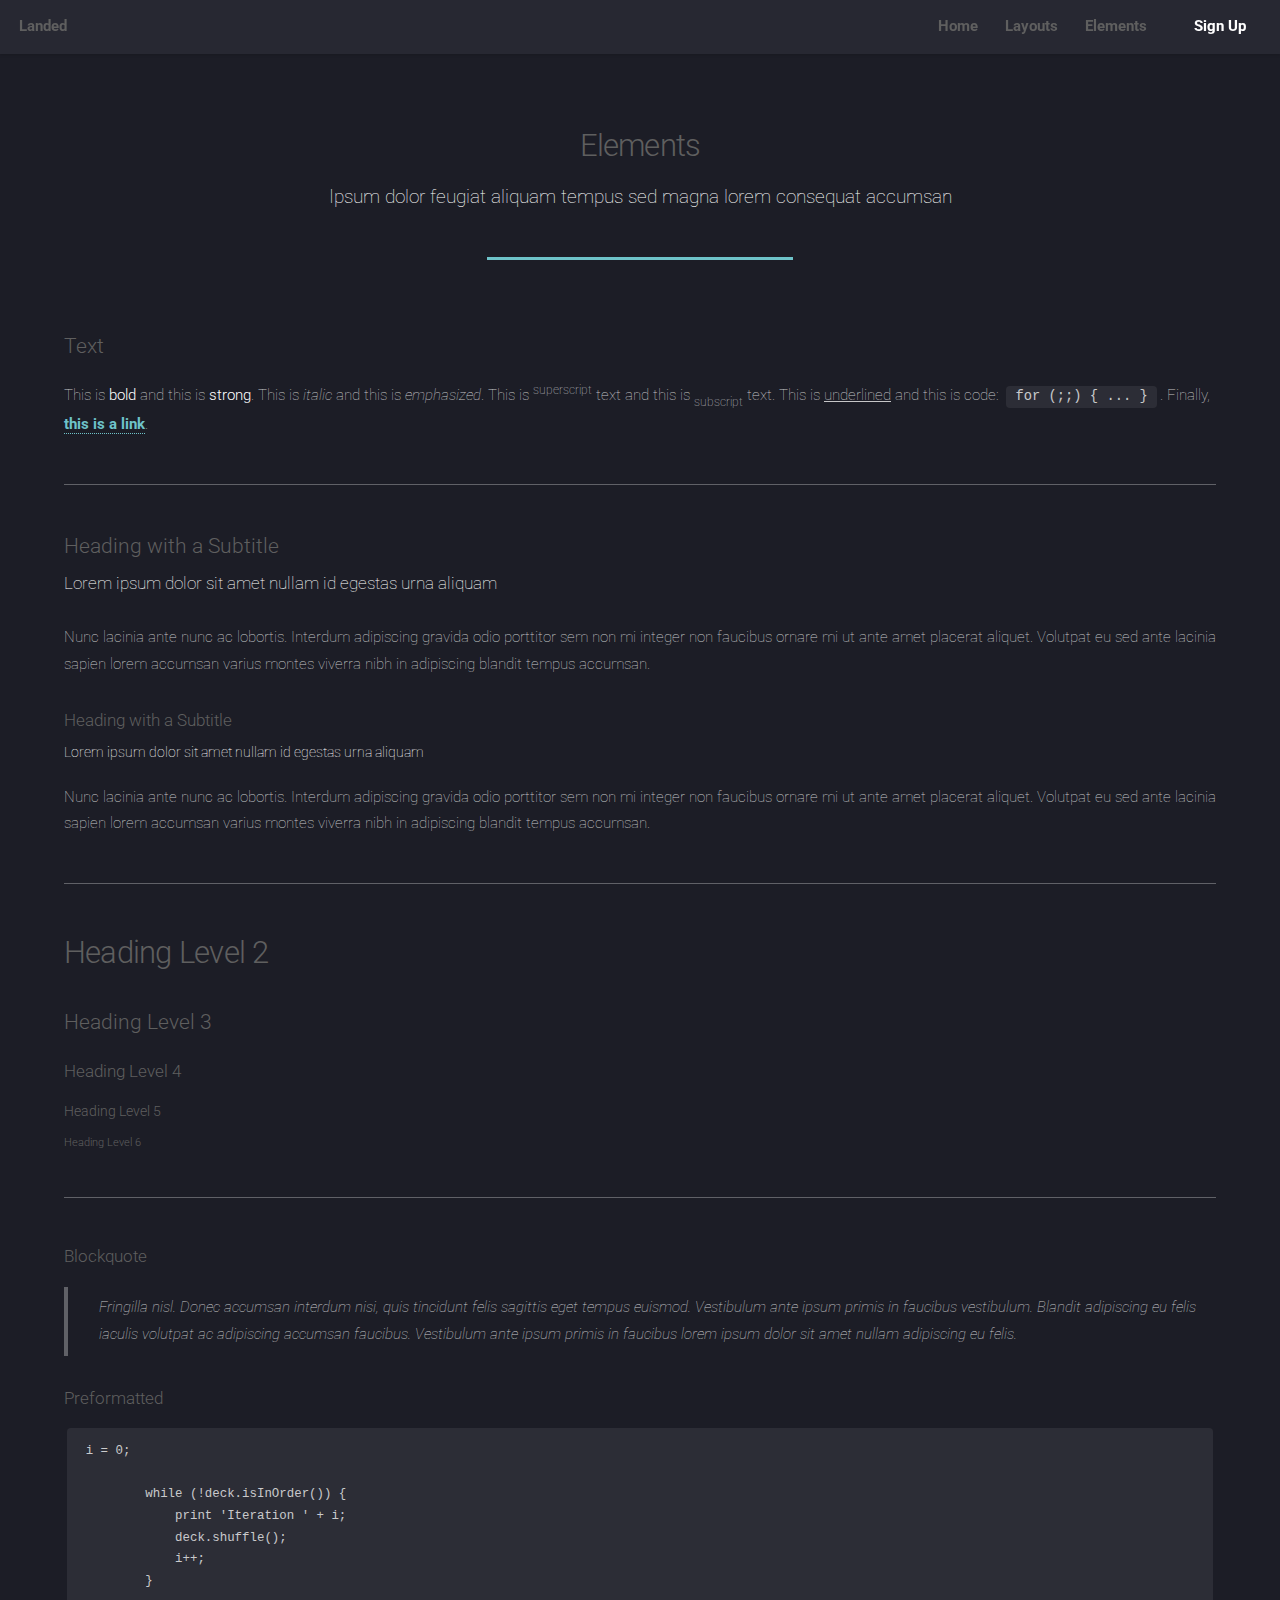
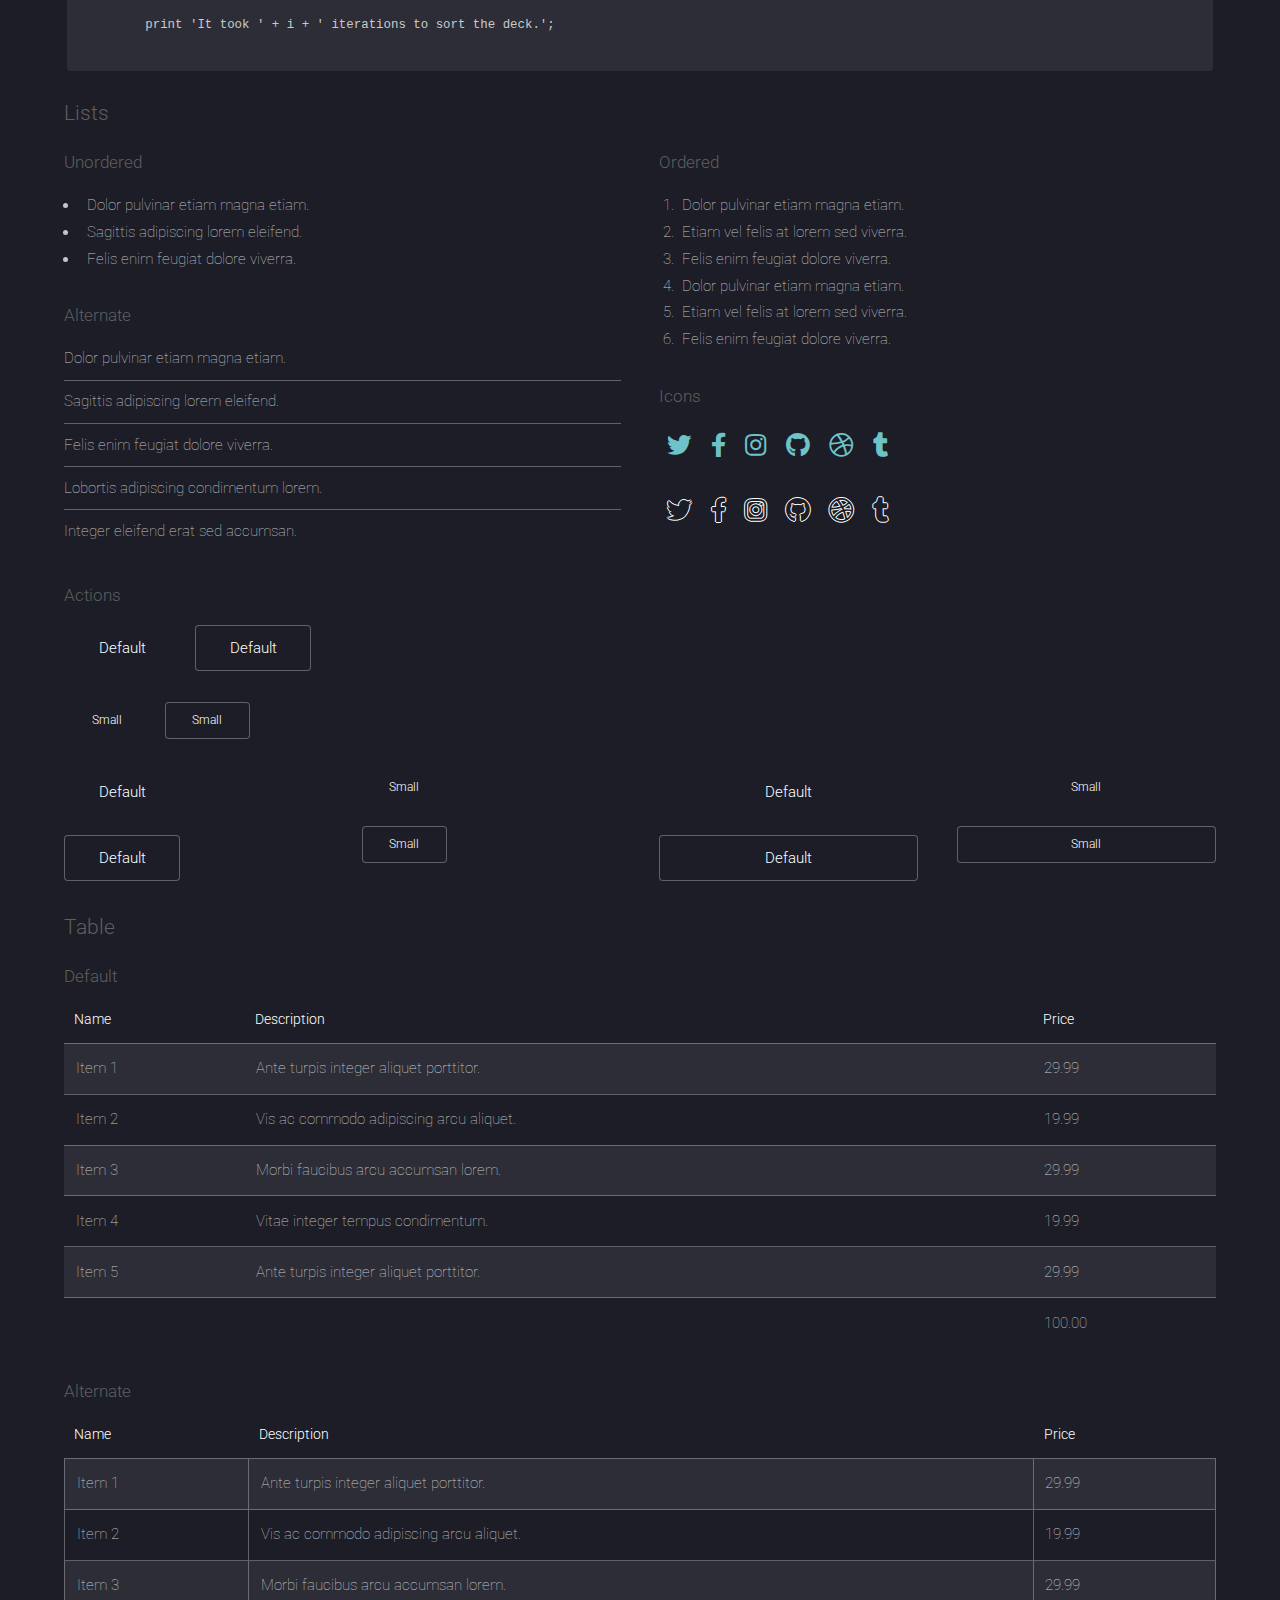
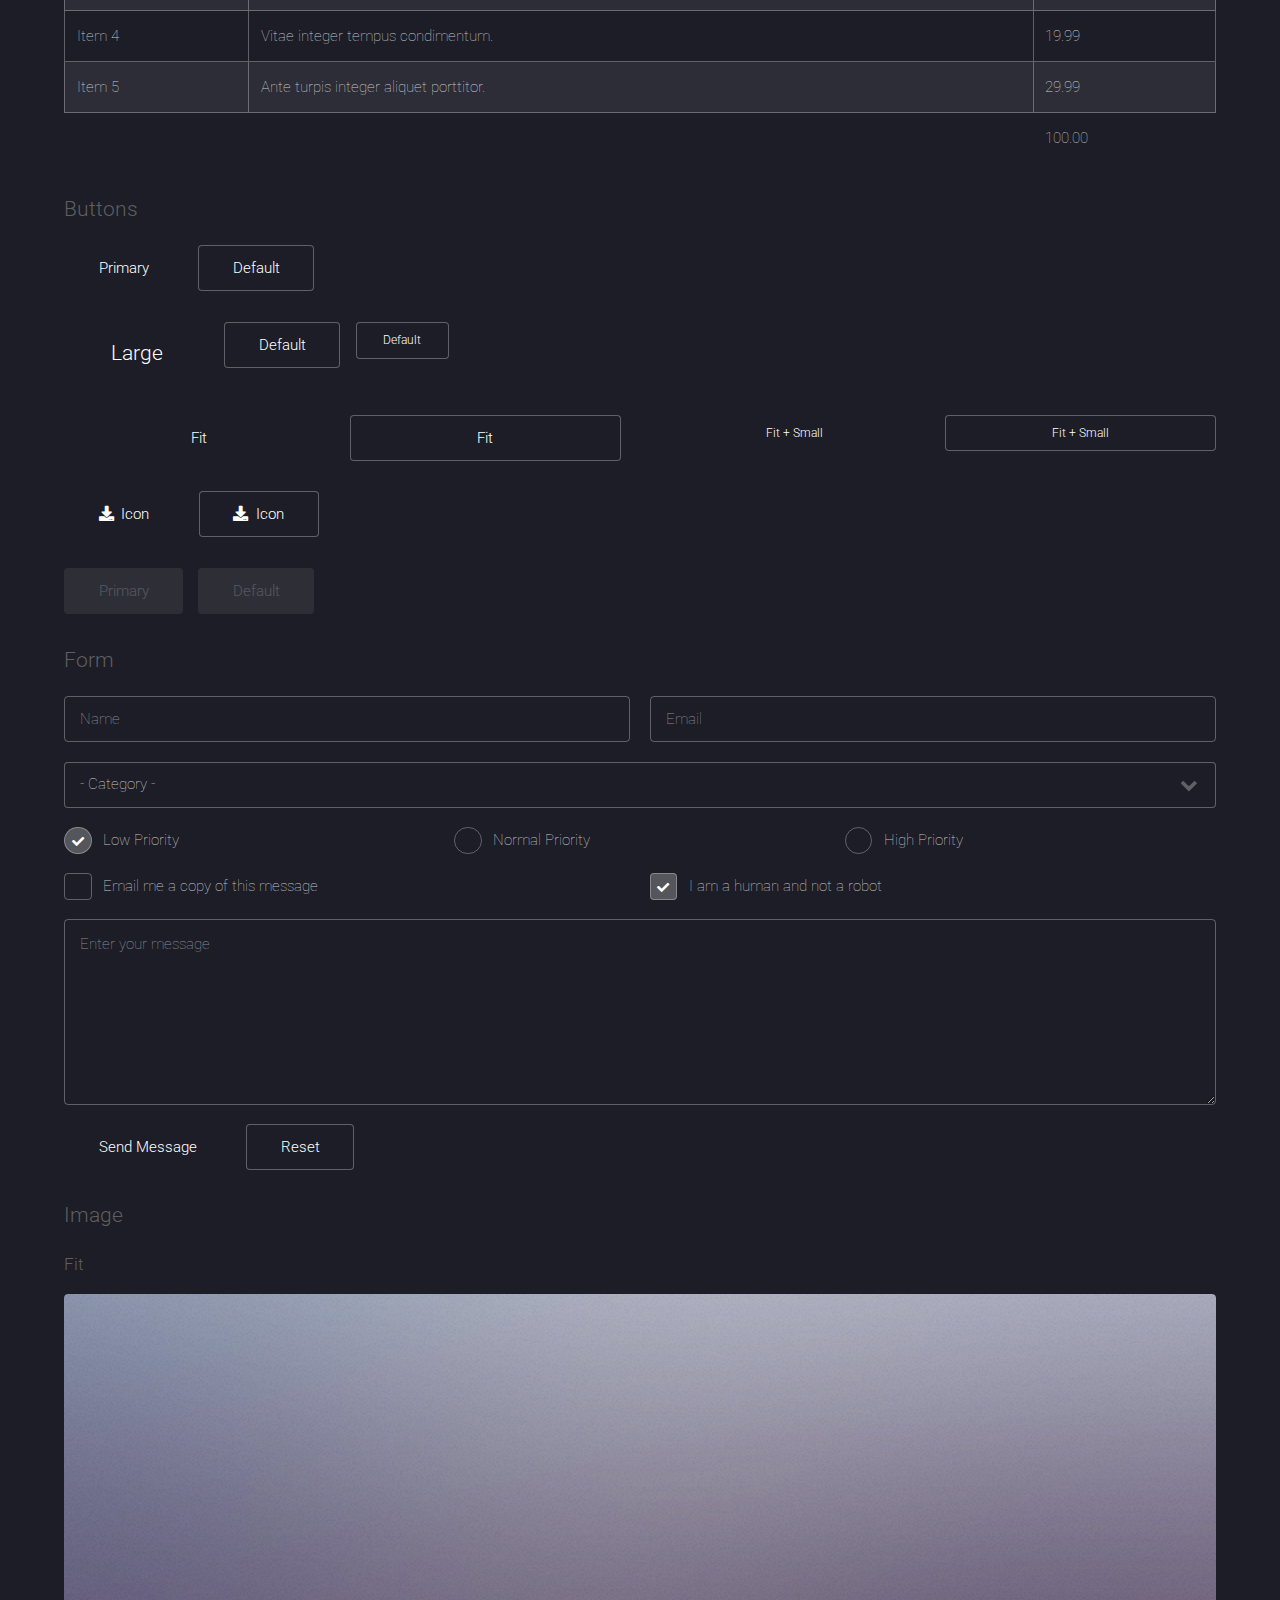
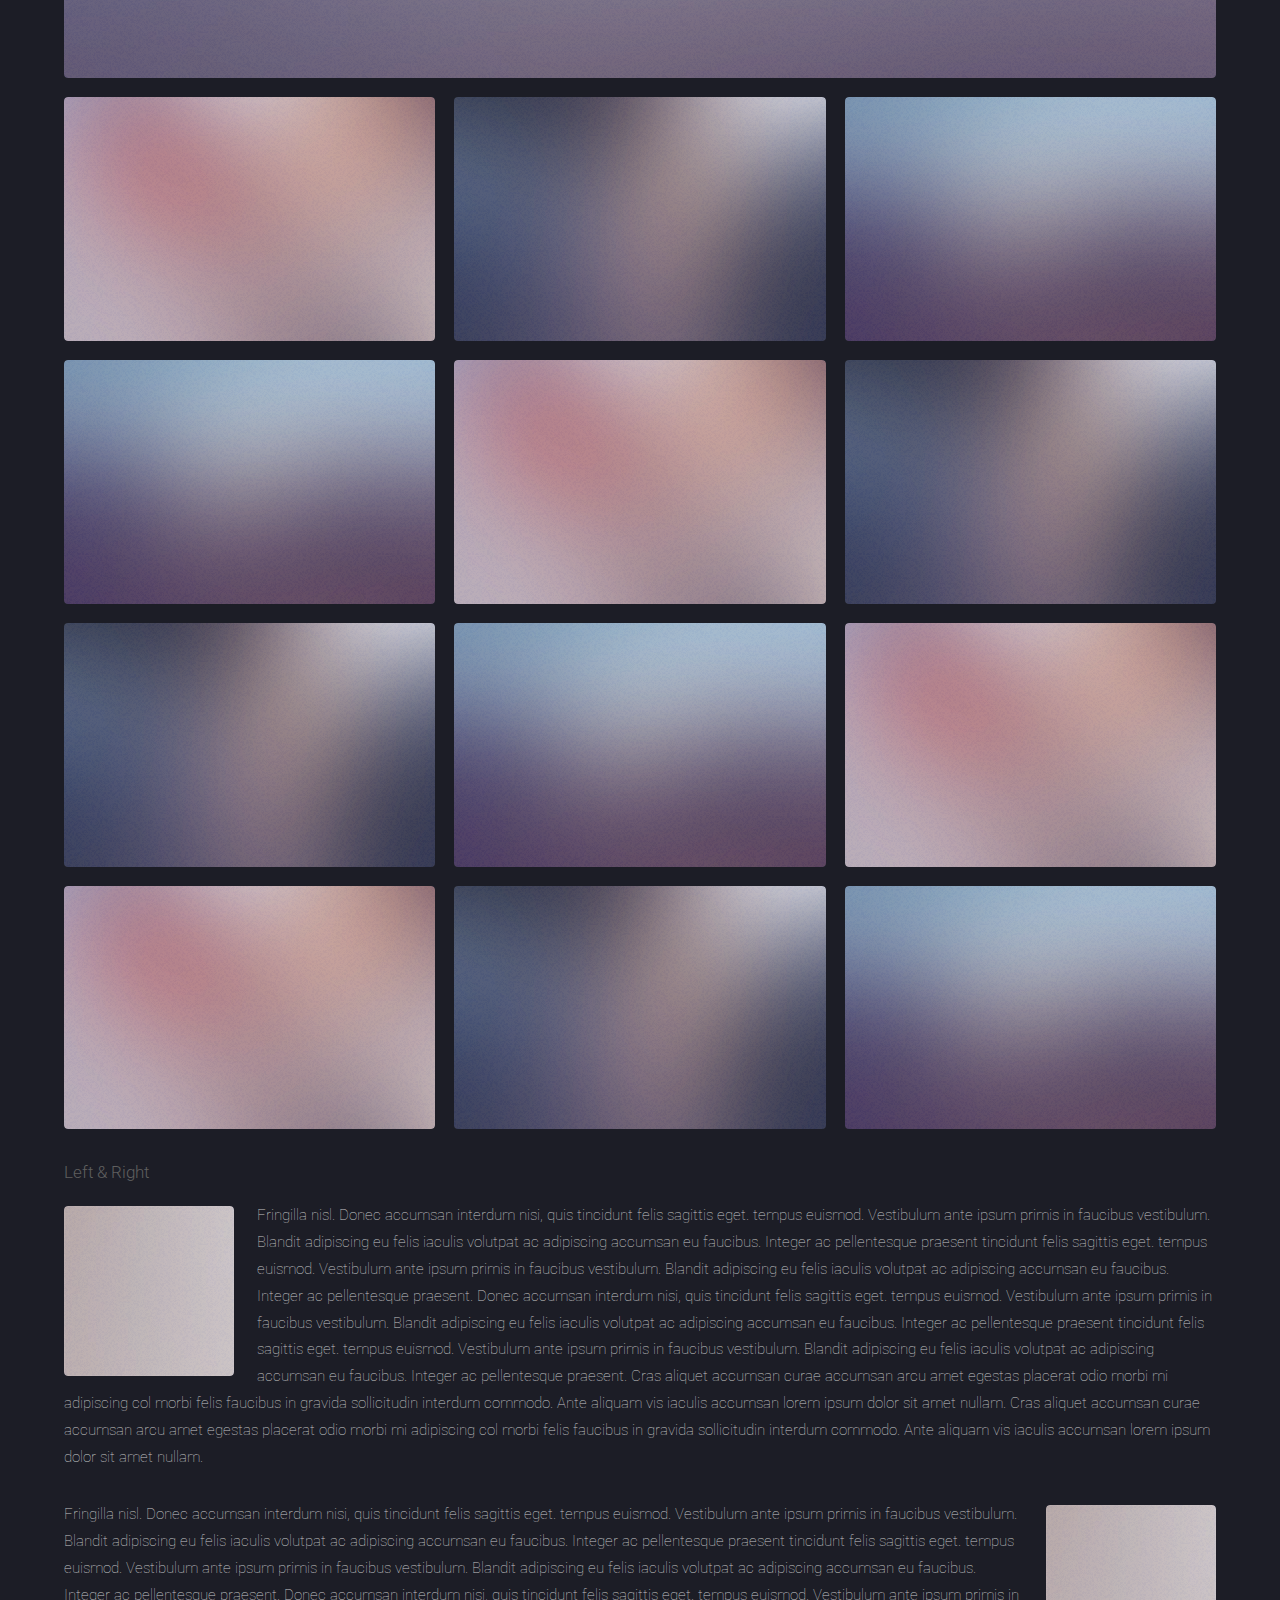
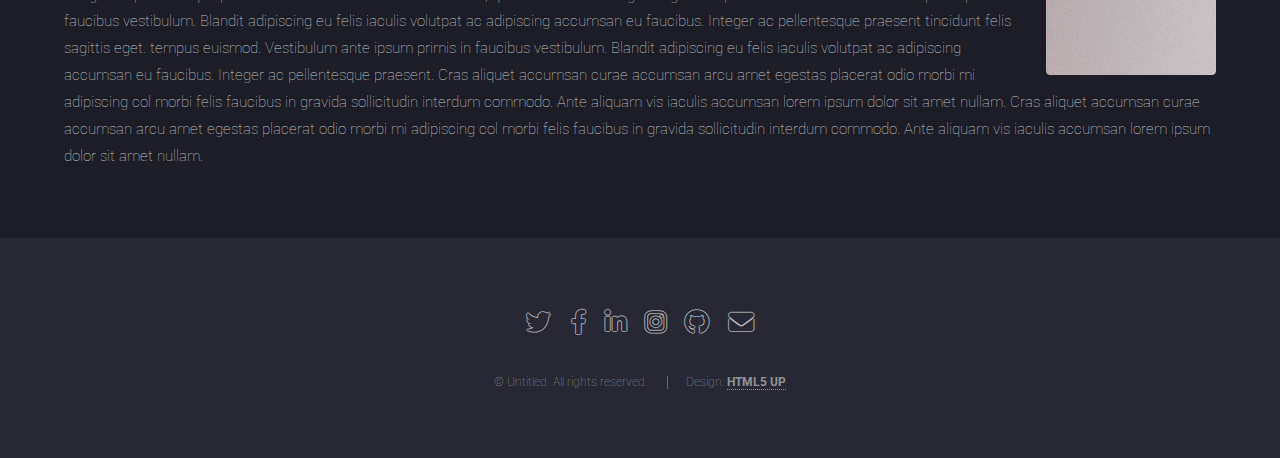
==== elements.html @ 22c64b88 "建立專案" ====
<!DOCTYPE HTML>
<!--
	Landed by HTML5 UP
	html5up.net | @ajlkn
	Free for personal and commercial use under the CCA 3.0 license (html5up.net/license)
-->
<html>
	<head>
		<title>Elements - Landed by HTML5 UP</title>
		<meta charset="utf-8" />
		<meta name="viewport" content="width=device-width, initial-scale=1, user-scalable=no" />
		<link rel="stylesheet" href="assets/css/main.css" />
		<noscript><link rel="stylesheet" href="assets/css/noscript.css" /></noscript>
	</head>
	<body class="is-preload">
		<div id="page-wrapper">

			<!-- Header -->
				<header id="header">
					<h1 id="logo"><a href="index.html">Landed</a></h1>
					<nav id="nav">
						<ul>
							<li><a href="index.html">Home</a></li>
							<li>
								<a href="#">Layouts</a>
								<ul>
									<li><a href="left-sidebar.html">Left Sidebar</a></li>
									<li><a href="right-sidebar.html">Right Sidebar</a></li>
									<li><a href="no-sidebar.html">No Sidebar</a></li>
									<li>
										<a href="#">Submenu</a>
										<ul>
											<li><a href="#">Option 1</a></li>
											<li><a href="#">Option 2</a></li>
											<li><a href="#">Option 3</a></li>
											<li><a href="#">Option 4</a></li>
										</ul>
									</li>
								</ul>
							</li>
							<li><a href="elements.html">Elements</a></li>
							<li><a href="#" class="button primary">Sign Up</a></li>
						</ul>
					</nav>
				</header>

			<!-- Main -->
				<div id="main" class="wrapper style1">
					<div class="container">
						<header class="major">
							<h2>Elements</h2>
							<p>Ipsum dolor feugiat aliquam tempus sed magna lorem consequat accumsan</p>
						</header>

						<!-- Text -->
							<section>
								<h3>Text</h3>
								<p>This is <b>bold</b> and this is <strong>strong</strong>. This is <i>italic</i> and this is <em>emphasized</em>.
								This is <sup>superscript</sup> text and this is <sub>subscript</sub> text.
								This is <u>underlined</u> and this is code: <code>for (;;) { ... }</code>. Finally, <a href="#">this is a link</a>.</p>

								<hr />

								<header>
									<h3>Heading with a Subtitle</h3>
									<p>Lorem ipsum dolor sit amet nullam id egestas urna aliquam</p>
								</header>
								<p>Nunc lacinia ante nunc ac lobortis. Interdum adipiscing gravida odio porttitor sem non mi integer non faucibus ornare mi ut ante amet placerat aliquet. Volutpat eu sed ante lacinia sapien lorem accumsan varius montes viverra nibh in adipiscing blandit tempus accumsan.</p>
								<header>
									<h4>Heading with a Subtitle</h4>
									<p>Lorem ipsum dolor sit amet nullam id egestas urna aliquam</p>
								</header>
								<p>Nunc lacinia ante nunc ac lobortis. Interdum adipiscing gravida odio porttitor sem non mi integer non faucibus ornare mi ut ante amet placerat aliquet. Volutpat eu sed ante lacinia sapien lorem accumsan varius montes viverra nibh in adipiscing blandit tempus accumsan.</p>

								<hr />

								<h2>Heading Level 2</h2>
								<h3>Heading Level 3</h3>
								<h4>Heading Level 4</h4>
								<h5>Heading Level 5</h5>
								<h6>Heading Level 6</h6>

								<hr />

								<h4>Blockquote</h4>
								<blockquote>Fringilla nisl. Donec accumsan interdum nisi, quis tincidunt felis sagittis eget tempus euismod. Vestibulum ante ipsum primis in faucibus vestibulum. Blandit adipiscing eu felis iaculis volutpat ac adipiscing accumsan faucibus. Vestibulum ante ipsum primis in faucibus lorem ipsum dolor sit amet nullam adipiscing eu felis.</blockquote>

								<h4>Preformatted</h4>
								<pre><code>i = 0;

	while (!deck.isInOrder()) {
	    print 'Iteration ' + i;
	    deck.shuffle();
	    i++;
	}

	print 'It took ' + i + ' iterations to sort the deck.';
	</code></pre>
							</section>

						<!-- Lists -->
							<section>
								<h3>Lists</h3>
								<div class="row">
									<div class="col-6 col-12-xsmall">

										<h4>Unordered</h4>
										<ul>
											<li>Dolor pulvinar etiam magna etiam.</li>
											<li>Sagittis adipiscing lorem eleifend.</li>
											<li>Felis enim feugiat dolore viverra.</li>
										</ul>

										<h4>Alternate</h4>
										<ul class="alt">
											<li>Dolor pulvinar etiam magna etiam.</li>
											<li>Sagittis adipiscing lorem eleifend.</li>
											<li>Felis enim feugiat dolore viverra.</li>
											<li>Lobortis adipiscing condimentum lorem.</li>
											<li>Integer eleifend erat sed accumsan.</li>
										</ul>

									</div>
									<div class="col-6 col-12-xsmall">

										<h4>Ordered</h4>
										<ol>
											<li>Dolor pulvinar etiam magna etiam.</li>
											<li>Etiam vel felis at lorem sed viverra.</li>
											<li>Felis enim feugiat dolore viverra.</li>
											<li>Dolor pulvinar etiam magna etiam.</li>
											<li>Etiam vel felis at lorem sed viverra.</li>
											<li>Felis enim feugiat dolore viverra.</li>
										</ol>

										<h4>Icons</h4>
										<ul class="icons">
											<li><a href="#" class="icon brands fa-twitter"><span class="label">Twitter</span></a></li>
											<li><a href="#" class="icon brands fa-facebook-f"><span class="label">Facebook</span></a></li>
											<li><a href="#" class="icon brands fa-instagram"><span class="label">Instagram</span></a></li>
											<li><a href="#" class="icon brands fa-github"><span class="label">Github</span></a></li>
											<li><a href="#" class="icon brands fa-dribbble"><span class="label">Dribbble</span></a></li>
											<li><a href="#" class="icon brands fa-tumblr"><span class="label">Tumblr</span></a></li>
										</ul>
										<ul class="icons">
											<li><a href="#" class="icon brands alt fa-twitter"><span class="label">Twitter</span></a></li>
											<li><a href="#" class="icon brands alt fa-facebook-f"><span class="label">Facebook</span></a></li>
											<li><a href="#" class="icon brands alt fa-instagram"><span class="label">Instagram</span></a></li>
											<li><a href="#" class="icon brands alt fa-github"><span class="label">Github</span></a></li>
											<li><a href="#" class="icon brands alt fa-dribbble"><span class="label">Dribbble</span></a></li>
											<li><a href="#" class="icon brands alt fa-tumblr"><span class="label">Tumblr</span></a></li>
										</ul>

									</div>
								</div>

								<h4>Actions</h4>
								<ul class="actions">
									<li><a href="#" class="button primary">Default</a></li>
									<li><a href="#" class="button">Default</a></li>
								</ul>
								<ul class="actions small">
									<li><a href="#" class="button primary small">Small</a></li>
									<li><a href="#" class="button small">Small</a></li>
								</ul>
								<div class="row">
									<div class="col-3 col-6-medium col-12-xsmall">
										<ul class="actions stacked">
											<li><a href="#" class="button primary">Default</a></li>
											<li><a href="#" class="button">Default</a></li>
										</ul>
									</div>
									<div class="col-3 col-6-medium col-12-xsmall">
										<ul class="actions stacked">
											<li><a href="#" class="button primary small">Small</a></li>
											<li><a href="#" class="button small">Small</a></li>
										</ul>
									</div>
									<div class="col-3 col-6-medium col-12-xsmall">
										<ul class="actions stacked">
											<li><a href="#" class="button primary fit">Default</a></li>
											<li><a href="#" class="button fit">Default</a></li>
										</ul>
									</div>
									<div class="col-3 col-6-medium col-12-xsmall">
										<ul class="actions stacked">
											<li><a href="#" class="button primary small fit">Small</a></li>
											<li><a href="#" class="button small fit">Small</a></li>
										</ul>
									</div>
								</div>
							</section>

						<!-- Table -->
							<section>
								<h3>Table</h3>
								<h4>Default</h4>
								<div class="table-wrapper">
									<table>
										<thead>
											<tr>
												<th>Name</th>
												<th>Description</th>
												<th>Price</th>
											</tr>
										</thead>
										<tbody>
											<tr>
												<td>Item 1</td>
												<td>Ante turpis integer aliquet porttitor.</td>
												<td>29.99</td>
											</tr>
											<tr>
												<td>Item 2</td>
												<td>Vis ac commodo adipiscing arcu aliquet.</td>
												<td>19.99</td>
											</tr>
											<tr>
												<td>Item 3</td>
												<td> Morbi faucibus arcu accumsan lorem.</td>
												<td>29.99</td>
											</tr>
											<tr>
												<td>Item 4</td>
												<td>Vitae integer tempus condimentum.</td>
												<td>19.99</td>
											</tr>
											<tr>
												<td>Item 5</td>
												<td>Ante turpis integer aliquet porttitor.</td>
												<td>29.99</td>
											</tr>
										</tbody>
										<tfoot>
											<tr>
												<td colspan="2"></td>
												<td>100.00</td>
											</tr>
										</tfoot>
									</table>
								</div>
								<h4>Alternate</h4>
								<div class="table-wrapper">
									<table class="alt">
										<thead>
											<tr>
												<th>Name</th>
												<th>Description</th>
												<th>Price</th>
											</tr>
										</thead>
										<tbody>
											<tr>
												<td>Item 1</td>
												<td>Ante turpis integer aliquet porttitor.</td>
												<td>29.99</td>
											</tr>
											<tr>
												<td>Item 2</td>
												<td>Vis ac commodo adipiscing arcu aliquet.</td>
												<td>19.99</td>
											</tr>
											<tr>
												<td>Item 3</td>
												<td> Morbi faucibus arcu accumsan lorem.</td>
												<td>29.99</td>
											</tr>
											<tr>
												<td>Item 4</td>
												<td>Vitae integer tempus condimentum.</td>
												<td>19.99</td>
											</tr>
											<tr>
												<td>Item 5</td>
												<td>Ante turpis integer aliquet porttitor.</td>
												<td>29.99</td>
											</tr>
										</tbody>
										<tfoot>
											<tr>
												<td colspan="2"></td>
												<td>100.00</td>
											</tr>
										</tfoot>
									</table>
								</div>
							</section>

						<!-- Buttons -->
							<section>
								<h3>Buttons</h3>
								<ul class="actions">
									<li><a href="#" class="button primary">Primary</a></li>
									<li><a href="#" class="button">Default</a></li>
								</ul>
								<ul class="actions">
									<li><a href="#" class="button primary large">Large</a></li>
									<li><a href="#" class="button">Default</a></li>
									<li><a href="#" class="button small">Default</a></li>
								</ul>
								<div class="row">
									<div class="col-6 col-12-xsmall">
										<ul class="actions fit">
											<li><a href="#" class="button primary fit">Fit</a></li>
											<li><a href="#" class="button fit">Fit</a></li>
										</ul>
									</div>
									<div class="col-6 col-12-xsmall">
										<ul class="actions fit small">
											<li><a href="#" class="button primary fit small">Fit + Small</a></li>
											<li><a href="#" class="button fit small">Fit + Small</a></li>
										</ul>
									</div>
								</div>
								<ul class="actions">
									<li><a href="#" class="button primary icon solid fa-download">Icon</a></li>
									<li><a href="#" class="button icon solid fa-download">Icon</a></li>
								</ul>
								<ul class="actions">
									<li><span class="button primary disabled">Primary</span></li>
									<li><span class="button disabled">Default</span></li>
								</ul>
							</section>

						<!-- Form -->
							<section>
								<h3>Form</h3>
								<form method="post" action="#">
									<div class="row gtr-uniform gtr-50">
										<div class="col-6 col-12-xsmall">
											<input type="text" name="name" id="name" value="" placeholder="Name" />
										</div>
										<div class="col-6 col-12-xsmall">
											<input type="email" name="email" id="email" value="" placeholder="Email" />
										</div>
										<div class="col-12">
											<select name="category" id="category">
												<option value="">- Category -</option>
												<option value="1">Manufacturing</option>
												<option value="1">Shipping</option>
												<option value="1">Administration</option>
												<option value="1">Human Resources</option>
											</select>
										</div>
										<div class="col-4 col-12-medium">
											<input type="radio" id="priority-low" name="priority" checked>
											<label for="priority-low">Low Priority</label>
										</div>
										<div class="col-4 col-12-medium">
											<input type="radio" id="priority-normal" name="priority">
											<label for="priority-normal">Normal Priority</label>
										</div>
										<div class="col-4 col-12-medium">
											<input type="radio" id="priority-high" name="priority">
											<label for="priority-high">High Priority</label>
										</div>
										<div class="col-6 col-12-medium">
											<input type="checkbox" id="copy" name="copy">
											<label for="copy">Email me a copy of this message</label>
										</div>
										<div class="col-6 col-12-medium">
											<input type="checkbox" id="human" name="human" checked>
											<label for="human">I am a human and not a robot</label>
										</div>
										<div class="col-12">
											<textarea name="message" id="message" placeholder="Enter your message" rows="6"></textarea>
										</div>
										<div class="col-12">
											<ul class="actions">
												<li><input type="submit" value="Send Message" class="primary" /></li>
												<li><input type="reset" value="Reset" /></li>
											</ul>
										</div>
									</div>
								</form>
							</section>

						<!-- Image -->
							<section>
								<h3>Image</h3>
								<h4>Fit</h4>
								<div class="box alt">
									<div class="row gtr-50 gtr-uniform">
										<div class="col-12"><span class="image fit"><img src="images/pic07.jpg" alt="" /></span></div>
										<div class="col-4 col-6-xsmall"><span class="image fit"><img src="images/pic02.jpg" alt="" /></span></div>
										<div class="col-4 col-6-xsmall"><span class="image fit"><img src="images/pic03.jpg" alt="" /></span></div>
										<div class="col-4 col-6-xsmall"><span class="image fit"><img src="images/pic04.jpg" alt="" /></span></div>
										<div class="col-4 col-6-xsmall"><span class="image fit"><img src="images/pic04.jpg" alt="" /></span></div>
										<div class="col-4 col-6-xsmall"><span class="image fit"><img src="images/pic02.jpg" alt="" /></span></div>
										<div class="col-4 col-6-xsmall"><span class="image fit"><img src="images/pic03.jpg" alt="" /></span></div>
										<div class="col-4 col-6-xsmall"><span class="image fit"><img src="images/pic03.jpg" alt="" /></span></div>
										<div class="col-4 col-6-xsmall"><span class="image fit"><img src="images/pic04.jpg" alt="" /></span></div>
										<div class="col-4 col-6-xsmall"><span class="image fit"><img src="images/pic02.jpg" alt="" /></span></div>
										<div class="col-4 col-6-xsmall"><span class="image fit"><img src="images/pic02.jpg" alt="" /></span></div>
										<div class="col-4 col-6-xsmall"><span class="image fit"><img src="images/pic03.jpg" alt="" /></span></div>
										<div class="col-4 col-6-xsmall"><span class="image fit"><img src="images/pic04.jpg" alt="" /></span></div>
									</div>
								</div>

								<h4>Left &amp; Right</h4>
								<p><span class="image left"><img src="images/pic08.jpg" alt="" /></span>Fringilla nisl. Donec accumsan interdum nisi, quis tincidunt felis sagittis eget. tempus euismod. Vestibulum ante ipsum primis in faucibus vestibulum. Blandit adipiscing eu felis iaculis volutpat ac adipiscing accumsan eu faucibus. Integer ac pellentesque praesent tincidunt felis sagittis eget. tempus euismod. Vestibulum ante ipsum primis in faucibus vestibulum. Blandit adipiscing eu felis iaculis volutpat ac adipiscing accumsan eu faucibus. Integer ac pellentesque praesent. Donec accumsan interdum nisi, quis tincidunt felis sagittis eget. tempus euismod. Vestibulum ante ipsum primis in faucibus vestibulum. Blandit adipiscing eu felis iaculis volutpat ac adipiscing accumsan eu faucibus. Integer ac pellentesque praesent tincidunt felis sagittis eget. tempus euismod. Vestibulum ante ipsum primis in faucibus vestibulum. Blandit adipiscing eu felis iaculis volutpat ac adipiscing accumsan eu faucibus. Integer ac pellentesque praesent. Cras aliquet accumsan curae accumsan arcu amet egestas placerat odio morbi mi adipiscing col morbi felis faucibus in gravida sollicitudin interdum commodo. Ante aliquam vis iaculis accumsan lorem ipsum dolor sit amet nullam. Cras aliquet accumsan curae accumsan arcu amet egestas placerat odio morbi mi adipiscing col morbi felis faucibus in gravida sollicitudin interdum commodo. Ante aliquam vis iaculis accumsan lorem ipsum dolor sit amet nullam.</p>
								<p><span class="image right"><img src="images/pic08.jpg" alt="" /></span>Fringilla nisl. Donec accumsan interdum nisi, quis tincidunt felis sagittis eget. tempus euismod. Vestibulum ante ipsum primis in faucibus vestibulum. Blandit adipiscing eu felis iaculis volutpat ac adipiscing accumsan eu faucibus. Integer ac pellentesque praesent tincidunt felis sagittis eget. tempus euismod. Vestibulum ante ipsum primis in faucibus vestibulum. Blandit adipiscing eu felis iaculis volutpat ac adipiscing accumsan eu faucibus. Integer ac pellentesque praesent. Donec accumsan interdum nisi, quis tincidunt felis sagittis eget. tempus euismod. Vestibulum ante ipsum primis in faucibus vestibulum. Blandit adipiscing eu felis iaculis volutpat ac adipiscing accumsan eu faucibus. Integer ac pellentesque praesent tincidunt felis sagittis eget. tempus euismod. Vestibulum ante ipsum primis in faucibus vestibulum. Blandit adipiscing eu felis iaculis volutpat ac adipiscing accumsan eu faucibus. Integer ac pellentesque praesent. Cras aliquet accumsan curae accumsan arcu amet egestas placerat odio morbi mi adipiscing col morbi felis faucibus in gravida sollicitudin interdum commodo. Ante aliquam vis iaculis accumsan lorem ipsum dolor sit amet nullam. Cras aliquet accumsan curae accumsan arcu amet egestas placerat odio morbi mi adipiscing col morbi felis faucibus in gravida sollicitudin interdum commodo. Ante aliquam vis iaculis accumsan lorem ipsum dolor sit amet nullam.</p>
							</section>

					</div>
				</div>

			<!-- Footer -->
				<footer id="footer">
					<ul class="icons">
						<li><a href="#" class="icon brands alt fa-twitter"><span class="label">Twitter</span></a></li>
						<li><a href="#" class="icon brands alt fa-facebook-f"><span class="label">Facebook</span></a></li>
						<li><a href="#" class="icon brands alt fa-linkedin-in"><span class="label">LinkedIn</span></a></li>
						<li><a href="#" class="icon brands alt fa-instagram"><span class="label">Instagram</span></a></li>
						<li><a href="#" class="icon brands alt fa-github"><span class="label">GitHub</span></a></li>
						<li><a href="#" class="icon solid alt fa-envelope"><span class="label">Email</span></a></li>
					</ul>
					<ul class="copyright">
						<li>&copy; Untitled. All rights reserved.</li><li>Design: <a href="http://html5up.net">HTML5 UP</a></li>
					</ul>
				</footer>

		</div>

		<!-- Scripts -->
			<script src="assets/js/jquery.min.js"></script>
			<script src="assets/js/jquery.scrolly.min.js"></script>
			<script src="assets/js/jquery.dropotron.min.js"></script>
			<script src="assets/js/jquery.scrollex.min.js"></script>
			<script src="assets/js/browser.min.js"></script>
			<script src="assets/js/breakpoints.min.js"></script>
			<script src="assets/js/util.js"></script>
			<script src="assets/js/main.js"></script>

	</body>
</html>
---- assets/css/main.css ----
@import url("fontawesome-all.min.css");
@import url("https://fonts.googleapis.com/css?family=Roboto:100,300,100italic,300italic");

/*
	Landed by HTML5 UP
	html5up.net | @ajlkn
	Free for personal and commercial use under the CCA 3.0 license (html5up.net/license)
*/

html, body, div, span, applet, object,
iframe, h1, h2, h3, h4, h5, h6, p, blockquote,
pre, a, abbr, acronym, address, big, cite,
code, del, dfn, em, img, ins, kbd, q, s, samp,
small, strike, strong, sub, sup, tt, var, b,
u, i, center, dl, dt, dd, ol, ul, li, fieldset,
form, label, legend, table, caption, tbody,
tfoot, thead, tr, th, td, article, aside,
canvas, details, embed, figure, figcaption,
footer, header, hgroup, menu, nav, output, ruby,
section, summary, time, mark, audio, video {
	margin: 0;
	padding: 0;
	border: 0;
	font-size: 100%;
	font: inherit;
	vertical-align: baseline;}

article, aside, details, figcaption, figure,
footer, header, hgroup, menu, nav, section {
	display: block;}

body {
	line-height: 1;
}

ol, ul {
	list-style: none;
}

blockquote, q {
	quotes: none;
}

	blockquote:before, blockquote:after, q:before, q:after {
		content: '';
		content: none;
	}

table {
	border-collapse: collapse;
	border-spacing: 0;
}

body {
	-webkit-text-size-adjust: none;
}

mark {
	background-color: transparent;
	color: inherit;
}

input::-moz-focus-inner {
	border: 0;
	padding: 0;
}

input, select, textarea {
	-moz-appearance: none;
	-webkit-appearance: none;
	-ms-appearance: none;
	appearance: none;
}

/* Basic */

	html {
		box-sizing: border-box;
	}

	*, *:before, *:after {
		box-sizing: inherit;
	}

	html, body {
		background: #1c1d26;
	}

	body.is-preload *, body.is-preload *:before, body.is-preload *:after {
		-moz-animation: none !important;
		-webkit-animation: none !important;
		-ms-animation: none !important;
		animation: none !important;
		-moz-transition: none !important;
		-webkit-transition: none !important;
		-ms-transition: none !important;
		transition: none !important;
	}

	body, input, select, textarea {
		color: rgba(255, 255, 255, 0.75);
		font-family: "Roboto", Helvetica, sans-serif;
		font-size: 15pt;
		font-weight: 100;
		line-height: 1.75em;
	}

	a {
		-moz-transition: border-color 0.2s ease-in-out, color 0.2s ease-in-out;
		-webkit-transition: border-color 0.2s ease-in-out, color 0.2s ease-in-out;
		-ms-transition: border-color 0.2s ease-in-out, color 0.2s ease-in-out;
		transition: border-color 0.2s ease-in-out, color 0.2s ease-in-out;
		border-bottom: dotted 1px;
		color: #6EC3C9;
		font-weight: bold;
		text-decoration: none;
	}

		a:hover {
			color: ##6EC3C9 !important;
			border-bottom-color: transparent;
		}

	strong, b {
		color: #ffffff;
		font-weight: 300;
	}

	em, i {
		font-style: italic;
	}

	p {
		margin: 0 0 2em 0;
	}

	h1, h2, h3, h4, h5, h6 {
		color:#5f5f5f;
		font-weight: 300;
		line-height: 1em;
		margin: 0 0 1em 0;
	}

		h1 a, h2 a, h3 a, h4 a, h5 a, h6 a {
			color: inherit;
			border: 0;
		}

	h2 {
		font-size: 2em;
		line-height: 1.5em;
		letter-spacing: -0.025em;
	}

	h3 {
		font-size: 1.35em;
		line-height: 1.5em;
	}

	h4 {
		font-size: 1.1em;
		line-height: 1.5em;
	}

	h5 {
		font-size: 0.9em;
		line-height: 1.5em;
	}

	h6 {
		font-size: 0.7em;
		line-height: 1.5em;
	}

	sub {
		font-size: 0.8em;
		position: relative;
		top: 0.5em;
	}

	sup {
		font-size: 0.8em;
		position: relative;
		top: -0.5em;
	}

	hr {
		border: 0;
		border-bottom: solid 1px rgba(255, 255, 255, 0.3);
		margin: 3em 0;
	}

		hr.major {
			margin: 4em 0;
		}

	blockquote {
		border-left: solid 4px rgba(255, 255, 255, 0.3);
		font-style: italic;
		margin: 0 0 2em 0;
		padding: 0.5em 0 0.5em 2em;
	}

	code {
		background: rgba(255, 255, 255, 0.075);
		border-radius: 4px;
		font-family: "Courier New", monospace;
		font-size: 0.9em;
		margin: 0 0.25em;
		padding: 0.25em 0.65em;
	}

	pre {
		-webkit-overflow-scrolling: touch;
		font-family: "Courier New", monospace;
		font-size: 0.9em;
		margin: 0 0 2em 0;
	}

		pre code {
			display: block;
			line-height: 1.75em;
			padding: 1em 1.5em;
			overflow-x: auto;
		}

	.align-left {
		text-align: left;
	}

	.align-center {
		text-align: center;
	}

	.align-right {
		text-align: right;
	}

/* Loader */

	@-moz-keyframes spinner-show {
		0% {
			opacity: 0;
		}

		100% {
			opacity: 1;
		}
	}

	@-webkit-keyframes spinner-show {
		0% {
			opacity: 0;
		}

		100% {
			opacity: 1;
		}
	}

	@-ms-keyframes spinner-show {
		0% {
			opacity: 0;
		}

		100% {
			opacity: 1;
		}
	}

	@keyframes spinner-show {
		0% {
			opacity: 0;
		}

		100% {
			opacity: 1;
		}
	}

	@-moz-keyframes spinner-hide {
		0% {
			color: rgba(255, 255, 255, 0.15);
			z-index: 100001;
			-moz-transform: scale(1) rotate(0deg);
			-webkit-transform: scale(1) rotate(0deg);
			-ms-transform: scale(1) rotate(0deg);
			transform: scale(1) rotate(0deg);
		}

		99% {
			color: #1c1d26;
			z-index: 100001;
			-moz-transform: scale(0.5) rotate(360deg);
			-webkit-transform: scale(0.5) rotate(360deg);
			-ms-transform: scale(0.5) rotate(360deg);
			transform: scale(0.5) rotate(360deg);
		}

		100% {
			color: #1c1d26;
			z-index: -1;
			-moz-transform: scale(0.5) rotate(360deg);
			-webkit-transform: scale(0.5) rotate(360deg);
			-ms-transform: scale(0.5) rotate(360deg);
			transform: scale(0.5) rotate(360deg);
		}
	}

	@-webkit-keyframes spinner-hide {
		0% {
			color: rgba(255, 255, 255, 0.15);
			z-index: 100001;
			-moz-transform: scale(1) rotate(0deg);
			-webkit-transform: scale(1) rotate(0deg);
			-ms-transform: scale(1) rotate(0deg);
			transform: scale(1) rotate(0deg);
		}

		99% {
			color: #1c1d26;
			z-index: 100001;
			-moz-transform: scale(0.5) rotate(360deg);
			-webkit-transform: scale(0.5) rotate(360deg);
			-ms-transform: scale(0.5) rotate(360deg);
			transform: scale(0.5) rotate(360deg);
		}

		100% {
			color: #1c1d26;
			z-index: -1;
			-moz-transform: scale(0.5) rotate(360deg);
			-webkit-transform: scale(0.5) rotate(360deg);
			-ms-transform: scale(0.5) rotate(360deg);
			transform: scale(0.5) rotate(360deg);
		}
	}

	@-ms-keyframes spinner-hide {
		0% {
			color: rgba(255, 255, 255, 0.15);
			z-index: 100001;
			-moz-transform: scale(1) rotate(0deg);
			-webkit-transform: scale(1) rotate(0deg);
			-ms-transform: scale(1) rotate(0deg);
			transform: scale(1) rotate(0deg);
		}

		99% {
			color: #1c1d26;
			z-index: 100001;
			-moz-transform: scale(0.5) rotate(360deg);
			-webkit-transform: scale(0.5) rotate(360deg);
			-ms-transform: scale(0.5) rotate(360deg);
			transform: scale(0.5) rotate(360deg);
		}

		100% {
			color: #1c1d26;
			z-index: -1;
			-moz-transform: scale(0.5) rotate(360deg);
			-webkit-transform: scale(0.5) rotate(360deg);
			-ms-transform: scale(0.5) rotate(360deg);
			transform: scale(0.5) rotate(360deg);
		}
	}

	@keyframes spinner-hide {
		0% {
			color: rgba(255, 255, 255, 0.15);
			z-index: 100001;
			-moz-transform: scale(1) rotate(0deg);
			-webkit-transform: scale(1) rotate(0deg);
			-ms-transform: scale(1) rotate(0deg);
			transform: scale(1) rotate(0deg);
		}

		99% {
			color: #1c1d26;
			z-index: 100001;
			-moz-transform: scale(0.5) rotate(360deg);
			-webkit-transform: scale(0.5) rotate(360deg);
			-ms-transform: scale(0.5) rotate(360deg);
			transform: scale(0.5) rotate(360deg);
		}

		100% {
			color: #1c1d26;
			z-index: -1;
			-moz-transform: scale(0.5) rotate(360deg);
			-webkit-transform: scale(0.5) rotate(360deg);
			-ms-transform: scale(0.5) rotate(360deg);
			transform: scale(0.5) rotate(360deg);
		}
	}

	@-moz-keyframes spinner-rotate {
		0% {
			-moz-transform: scale(1) rotate(0deg);
			-webkit-transform: scale(1) rotate(0deg);
			-ms-transform: scale(1) rotate(0deg);
			transform: scale(1) rotate(0deg);
		}

		100% {
			-moz-transform: scale(1) rotate(360deg);
			-webkit-transform: scale(1) rotate(360deg);
			-ms-transform: scale(1) rotate(360deg);
			transform: scale(1) rotate(360deg);
		}
	}

	@-webkit-keyframes spinner-rotate {
		0% {
			-moz-transform: scale(1) rotate(0deg);
			-webkit-transform: scale(1) rotate(0deg);
			-ms-transform: scale(1) rotate(0deg);
			transform: scale(1) rotate(0deg);
		}

		100% {
			-moz-transform: scale(1) rotate(360deg);
			-webkit-transform: scale(1) rotate(360deg);
			-ms-transform: scale(1) rotate(360deg);
			transform: scale(1) rotate(360deg);
		}
	}

	@-ms-keyframes spinner-rotate {
		0% {
			-moz-transform: scale(1) rotate(0deg);
			-webkit-transform: scale(1) rotate(0deg);
			-ms-transform: scale(1) rotate(0deg);
			transform: scale(1) rotate(0deg);
		}

		100% {
			-moz-transform: scale(1) rotate(360deg);
			-webkit-transform: scale(1) rotate(360deg);
			-ms-transform: scale(1) rotate(360deg);
			transform: scale(1) rotate(360deg);
		}
	}

	@keyframes spinner-rotate {
		0% {
			-moz-transform: scale(1) rotate(0deg);
			-webkit-transform: scale(1) rotate(0deg);
			-ms-transform: scale(1) rotate(0deg);
			transform: scale(1) rotate(0deg);
		}

		100% {
			-moz-transform: scale(1) rotate(360deg);
			-webkit-transform: scale(1) rotate(360deg);
			-ms-transform: scale(1) rotate(360deg);
			transform: scale(1) rotate(360deg);
		}
	}

	@-moz-keyframes overlay-hide {
		0% {
			opacity: 1;
			z-index: 100000;
		}

		15% {
			opacity: 1;
			z-index: 100000;
		}

		99% {
			opacity: 0;
			z-index: 100000;
		}

		100% {
			opacity: 0;
			z-index: -1;
		}
	}

	@-webkit-keyframes overlay-hide {
		0% {
			opacity: 1;
			z-index: 100000;
		}

		15% {
			opacity: 1;
			z-index: 100000;
		}

		99% {
			opacity: 0;
			z-index: 100000;
		}

		100% {
			opacity: 0;
			z-index: -1;
		}
	}

	@-ms-keyframes overlay-hide {
		0% {
			opacity: 1;
			z-index: 100000;
		}

		15% {
			opacity: 1;
			z-index: 100000;
		}

		99% {
			opacity: 0;
			z-index: 100000;
		}

		100% {
			opacity: 0;
			z-index: -1;
		}
	}

	@keyframes overlay-hide {
		0% {
			opacity: 1;
			z-index: 100000;
		}

		15% {
			opacity: 1;
			z-index: 100000;
		}

		99% {
			opacity: 0;
			z-index: 100000;
		}

		100% {
			opacity: 0;
			z-index: -1;
		}
	}

	body.landing {
		text-decoration: none;
	}

		body.landing:before {
			-moz-osx-font-smoothing: grayscale;
			-webkit-font-smoothing: antialiased;
			display: inline-block;
			font-style: normal;
			font-variant: normal;
			text-rendering: auto;
			line-height: 1;
			text-transform: none !important;
			font-family: 'Font Awesome 5 Free';
			font-weight: 900;
		}

		body.landing:before {
			-moz-animation: spinner-show 1.5s 1 0.25s ease forwards, spinner-hide 0.25s ease-in-out forwards !important;
			-webkit-animation: spinner-show 1.5s 1 0.25s ease forwards, spinner-hide 0.25s ease-in-out forwards !important;
			-ms-animation: spinner-show 1.5s 1 0.25s ease forwards, spinner-hide 0.25s ease-in-out forwards !important;
			animation: spinner-show 1.5s 1 0.25s ease forwards, spinner-hide 0.25s ease-in-out forwards !important;
			-moz-transform-origin: 50% 50%;
			-webkit-transform-origin: 50% 50%;
			-ms-transform-origin: 50% 50%;
			transform-origin: 50% 50%;
			color: rgba(255, 255, 255, 0.15);
			content: '\f1ce';
			cursor: default;
			display: block;
			font-size: 2em;
			height: 2em;
			left: 50%;
			line-height: 2em;
			margin: -1em 0 0 -1em;
			opacity: 0;
			position: fixed;
			text-align: center;
			top: 50%;
			width: 2em;
			z-index: -1;
		}

		body.landing:after {
			-moz-animation: overlay-hide 1.5s ease-in forwards !important;
			-webkit-animation: overlay-hide 1.5s ease-in forwards !important;
			-ms-animation: overlay-hide 1.5s ease-in forwards !important;
			animation: overlay-hide 1.5s ease-in forwards !important;
			background: #1c1d26;
			content: '';
			display: block;
			height: 100%;
			left: 0;
			opacity: 0;
			position: fixed;
			top: 0;
			width: 100%;
			z-index: -1;
		}

		body.landing.is-preload:before {
			-moz-animation: spinner-show 1.5s 1 0.25s ease forwards, spinner-rotate 0.75s infinite linear !important;
			-webkit-animation: spinner-show 1.5s 1 0.25s ease forwards, spinner-rotate 0.75s infinite linear !important;
			-ms-animation: spinner-show 1.5s 1 0.25s ease forwards, spinner-rotate 0.75s infinite linear !important;
			animation: spinner-show 1.5s 1 0.25s ease forwards, spinner-rotate 0.75s infinite linear !important;
			z-index: 100001;
		}

		body.landing.is-preload:after {
			-moz-animation: none !important;
			-webkit-animation: none !important;
			-ms-animation: none !important;
			animation: none !important;
			opacity: 1;
			z-index: 100000;
		}

	@media (-webkit-min-device-pixel-ratio: 2) {

		body.landing:before {
			line-height: 2.025em;
		}

	}

/* Container */

	.container {
		margin: 0 auto;
		max-width: calc(100% - 4em);
		width: 70em;
	}

		.container.xsmall {
			width: 17.5em;
		}

		.container.small {
			width: 35em;
		}

		.container.medium {
			width: 52.5em;
		}

		.container.large {
			width: 87.5em;
		}

		.container.xlarge {
			width: 105em;
		}

		.container.max {
			width: 100%;
		}

		@media screen and (max-width: 1280px) {

			.container {
				width: 90%;
				max-width: 100%;
			}

		}

		@media screen and (max-width: 980px) {

			.container {
				width: 100% !important;
			}

		}

/* Row */

	.row {
		display: flex;
		flex-wrap: wrap;
		box-sizing: border-box;
		align-items: stretch;
	}

		.row > * {
			box-sizing: border-box;
		}

		.row.gtr-uniform > * > :last-child {
			margin-bottom: 0;
		}

		.row.aln-left {
			justify-content: flex-start;
		}

		.row.aln-center {
			justify-content: center;
		}

		.row.aln-right {
			justify-content: flex-end;
		}

		.row.aln-top {
			align-items: flex-start;
		}

		.row.aln-middle {
			align-items: center;
		}

		.row.aln-bottom {
			align-items: flex-end;
		}

		.row > .imp {
			order: -1;
		}

		.row > .col-1 {
			width: 8.33333%;
		}

		.row > .off-1 {
			margin-left: 8.33333%;
		}

		.row > .col-2 {
			width: 16.66667%;
		}

		.row > .off-2 {
			margin-left: 16.66667%;
		}

		.row > .col-3 {
			width: 25%;
		}

		.row > .off-3 {
			margin-left: 25%;
		}

		.row > .col-4 {
			width: 33.33333%;
		}

		.row > .off-4 {
			margin-left: 33.33333%;
		}

		.row > .col-5 {
			width: 41.66667%;
		}

		.row > .off-5 {
			margin-left: 41.66667%;
		}

		.row > .col-6 {
			width: 50%;
		}

		.row > .off-6 {
			margin-left: 50%;
		}

		.row > .col-7 {
			width: 58.33333%;
		}

		.row > .off-7 {
			margin-left: 58.33333%;
		}

		.row > .col-8 {
			width: 66.66667%;
		}

		.row > .off-8 {
			margin-left: 66.66667%;
		}

		.row > .col-9 {
			width: 75%;
		}

		.row > .off-9 {
			margin-left: 75%;
		}

		.row > .col-10 {
			width: 83.33333%;
		}

		.row > .off-10 {
			margin-left: 83.33333%;
		}

		.row > .col-11 {
			width: 91.66667%;
		}

		.row > .off-11 {
			margin-left: 91.66667%;
		}

		.row > .col-12 {
			width: 100%;
		}

		.row > .off-12 {
			margin-left: 100%;
		}

		.row.gtr-0 {
			margin-top: 0;
			margin-left: 0em;
		}

			.row.gtr-0 > * {
				padding: 0 0 0 0em;
			}

			.row.gtr-0.gtr-uniform {
				margin-top: 0em;
			}

				.row.gtr-0.gtr-uniform > * {
					padding-top: 0em;
				}

		.row.gtr-25 {
			margin-top: 0;
			margin-left: -0.625em;
		}

			.row.gtr-25 > * {
				padding: 0 0 0 0.625em;
			}

			.row.gtr-25.gtr-uniform {
				margin-top: -0.625em;
			}

				.row.gtr-25.gtr-uniform > * {
					padding-top: 0.625em;
				}

		.row.gtr-50 {
			margin-top: 0;
			margin-left: -1.25em;
		}

			.row.gtr-50 > * {
				padding: 0 0 0 1.25em;
			}

			.row.gtr-50.gtr-uniform {
				margin-top: -1.25em;
			}

				.row.gtr-50.gtr-uniform > * {
					padding-top: 1.25em;
				}

		.row {
			margin-top: 0;
			margin-left: -2.5em;
		}

			.row > * {
				padding: 0 0 0 2.5em;
			}

			.row.gtr-uniform {
				margin-top: -2.5em;
			}

				.row.gtr-uniform > * {
					padding-top: 2.5em;
				}

		.row.gtr-150 {
			margin-top: 0;
			margin-left: -3.75em;
		}

			.row.gtr-150 > * {
				padding: 0 0 0 3.75em;
			}

			.row.gtr-150.gtr-uniform {
				margin-top: -3.75em;
			}

				.row.gtr-150.gtr-uniform > * {
					padding-top: 3.75em;
				}

		.row.gtr-200 {
			margin-top: 0;
			margin-left: -5em;
		}

			.row.gtr-200 > * {
				padding: 0 0 0 5em;
			}

			.row.gtr-200.gtr-uniform {
				margin-top: -5em;
			}

				.row.gtr-200.gtr-uniform > * {
					padding-top: 5em;
				}

		@media screen and (max-width: 1680px) {

			.row {
				display: flex;
				flex-wrap: wrap;
				box-sizing: border-box;
				align-items: stretch;
			}

				.row > * {
					box-sizing: border-box;
				}

				.row.gtr-uniform > * > :last-child {
					margin-bottom: 0;
				}

				.row.aln-left {
					justify-content: flex-start;
				}

				.row.aln-center {
					justify-content: center;
				}

				.row.aln-right {
					justify-content: flex-end;
				}

				.row.aln-top {
					align-items: flex-start;
				}

				.row.aln-middle {
					align-items: center;
				}

				.row.aln-bottom {
					align-items: flex-end;
				}

				.row > .imp-xlarge {
					order: -1;
				}

				.row > .col-1-xlarge {
					width: 8.33333%;
				}

				.row > .off-1-xlarge {
					margin-left: 8.33333%;
				}

				.row > .col-2-xlarge {
					width: 16.66667%;
				}

				.row > .off-2-xlarge {
					margin-left: 16.66667%;
				}

				.row > .col-3-xlarge {
					width: 25%;
				}

				.row > .off-3-xlarge {
					margin-left: 25%;
				}

				.row > .col-4-xlarge {
					width: 33.33333%;
				}

				.row > .off-4-xlarge {
					margin-left: 33.33333%;
				}

				.row > .col-5-xlarge {
					width: 41.66667%;
				}

				.row > .off-5-xlarge {
					margin-left: 41.66667%;
				}

				.row > .col-6-xlarge {
					width: 50%;
				}

				.row > .off-6-xlarge {
					margin-left: 50%;
				}

				.row > .col-7-xlarge {
					width: 58.33333%;
				}

				.row > .off-7-xlarge {
					margin-left: 58.33333%;
				}

				.row > .col-8-xlarge {
					width: 66.66667%;
				}

				.row > .off-8-xlarge {
					margin-left: 66.66667%;
				}

				.row > .col-9-xlarge {
					width: 75%;
				}

				.row > .off-9-xlarge {
					margin-left: 75%;
				}

				.row > .col-10-xlarge {
					width: 83.33333%;
				}

				.row > .off-10-xlarge {
					margin-left: 83.33333%;
				}

				.row > .col-11-xlarge {
					width: 91.66667%;
				}

				.row > .off-11-xlarge {
					margin-left: 91.66667%;
				}

				.row > .col-12-xlarge {
					width: 100%;
				}

				.row > .off-12-xlarge {
					margin-left: 100%;
				}

				.row.gtr-0 {
					margin-top: 0;
					margin-left: 0em;
				}

					.row.gtr-0 > * {
						padding: 0 0 0 0em;
					}

					.row.gtr-0.gtr-uniform {
						margin-top: 0em;
					}

						.row.gtr-0.gtr-uniform > * {
							padding-top: 0em;
						}

				.row.gtr-25 {
					margin-top: 0;
					margin-left: -0.625em;
				}

					.row.gtr-25 > * {
						padding: 0 0 0 0.625em;
					}

					.row.gtr-25.gtr-uniform {
						margin-top: -0.625em;
					}

						.row.gtr-25.gtr-uniform > * {
							padding-top: 0.625em;
						}

				.row.gtr-50 {
					margin-top: 0;
					margin-left: -1.25em;
				}

					.row.gtr-50 > * {
						padding: 0 0 0 1.25em;
					}

					.row.gtr-50.gtr-uniform {
						margin-top: -1.25em;
					}

						.row.gtr-50.gtr-uniform > * {
							padding-top: 1.25em;
						}

				.row {
					margin-top: 0;
					margin-left: -2.5em;
				}

					.row > * {
						padding: 0 0 0 2.5em;
					}

					.row.gtr-uniform {
						margin-top: -2.5em;
					}

						.row.gtr-uniform > * {
							padding-top: 2.5em;
						}

				.row.gtr-150 {
					margin-top: 0;
					margin-left: -3.75em;
				}

					.row.gtr-150 > * {
						padding: 0 0 0 3.75em;
					}

					.row.gtr-150.gtr-uniform {
						margin-top: -3.75em;
					}

						.row.gtr-150.gtr-uniform > * {
							padding-top: 3.75em;
						}

				.row.gtr-200 {
					margin-top: 0;
					margin-left: -5em;
				}

					.row.gtr-200 > * {
						padding: 0 0 0 5em;
					}

					.row.gtr-200.gtr-uniform {
						margin-top: -5em;
					}

						.row.gtr-200.gtr-uniform > * {
							padding-top: 5em;
						}

		}

		@media screen and (max-width: 1280px) {

			.row {
				display: flex;
				flex-wrap: wrap;
				box-sizing: border-box;
				align-items: stretch;
			}

				.row > * {
					box-sizing: border-box;
				}

				.row.gtr-uniform > * > :last-child {
					margin-bottom: 0;
				}

				.row.aln-left {
					justify-content: flex-start;
				}

				.row.aln-center {
					justify-content: center;
				}

				.row.aln-right {
					justify-content: flex-end;
				}

				.row.aln-top {
					align-items: flex-start;
				}

				.row.aln-middle {
					align-items: center;
				}

				.row.aln-bottom {
					align-items: flex-end;
				}

				.row > .imp-large {
					order: -1;
				}

				.row > .col-1-large {
					width: 8.33333%;
				}

				.row > .off-1-large {
					margin-left: 8.33333%;
				}

				.row > .col-2-large {
					width: 16.66667%;
				}

				.row > .off-2-large {
					margin-left: 16.66667%;
				}

				.row > .col-3-large {
					width: 25%;
				}

				.row > .off-3-large {
					margin-left: 25%;
				}

				.row > .col-4-large {
					width: 33.33333%;
				}

				.row > .off-4-large {
					margin-left: 33.33333%;
				}

				.row > .col-5-large {
					width: 41.66667%;
				}

				.row > .off-5-large {
					margin-left: 41.66667%;
				}

				.row > .col-6-large {
					width: 50%;
				}

				.row > .off-6-large {
					margin-left: 50%;
				}

				.row > .col-7-large {
					width: 58.33333%;
				}

				.row > .off-7-large {
					margin-left: 58.33333%;
				}

				.row > .col-8-large {
					width: 66.66667%;
				}

				.row > .off-8-large {
					margin-left: 66.66667%;
				}

				.row > .col-9-large {
					width: 75%;
				}

				.row > .off-9-large {
					margin-left: 75%;
				}

				.row > .col-10-large {
					width: 83.33333%;
				}

				.row > .off-10-large {
					margin-left: 83.33333%;
				}

				.row > .col-11-large {
					width: 91.66667%;
				}

				.row > .off-11-large {
					margin-left: 91.66667%;
				}

				.row > .col-12-large {
					width: 100%;
				}

				.row > .off-12-large {
					margin-left: 100%;
				}

				.row.gtr-0 {
					margin-top: 0;
					margin-left: 0em;
				}

					.row.gtr-0 > * {
						padding: 0 0 0 0em;
					}

					.row.gtr-0.gtr-uniform {
						margin-top: 0em;
					}

						.row.gtr-0.gtr-uniform > * {
							padding-top: 0em;
						}

				.row.gtr-25 {
					margin-top: 0;
					margin-left: -0.625em;
				}

					.row.gtr-25 > * {
						padding: 0 0 0 0.625em;
					}

					.row.gtr-25.gtr-uniform {
						margin-top: -0.625em;
					}

						.row.gtr-25.gtr-uniform > * {
							padding-top: 0.625em;
						}

				.row.gtr-50 {
					margin-top: 0;
					margin-left: -1.25em;
				}

					.row.gtr-50 > * {
						padding: 0 0 0 1.25em;
					}

					.row.gtr-50.gtr-uniform {
						margin-top: -1.25em;
					}

						.row.gtr-50.gtr-uniform > * {
							padding-top: 1.25em;
						}

				.row {
					margin-top: 0;
					margin-left: -2.5em;
				}

					.row > * {
						padding: 0 0 0 2.5em;
					}

					.row.gtr-uniform {
						margin-top: -2.5em;
					}

						.row.gtr-uniform > * {
							padding-top: 2.5em;
						}

				.row.gtr-150 {
					margin-top: 0;
					margin-left: -3.75em;
				}

					.row.gtr-150 > * {
						padding: 0 0 0 3.75em;
					}

					.row.gtr-150.gtr-uniform {
						margin-top: -3.75em;
					}

						.row.gtr-150.gtr-uniform > * {
							padding-top: 3.75em;
						}

				.row.gtr-200 {
					margin-top: 0;
					margin-left: -5em;
				}

					.row.gtr-200 > * {
						padding: 0 0 0 5em;
					}

					.row.gtr-200.gtr-uniform {
						margin-top: -5em;
					}

						.row.gtr-200.gtr-uniform > * {
							padding-top: 5em;
						}

		}

		@media screen and (max-width: 980px) {

			.row {
				display: flex;
				flex-wrap: wrap;
				box-sizing: border-box;
				align-items: stretch;
			}

				.row > * {
					box-sizing: border-box;
				}

				.row.gtr-uniform > * > :last-child {
					margin-bottom: 0;
				}

				.row.aln-left {
					justify-content: flex-start;
				}

				.row.aln-center {
					justify-content: center;
				}

				.row.aln-right {
					justify-content: flex-end;
				}

				.row.aln-top {
					align-items: flex-start;
				}

				.row.aln-middle {
					align-items: center;
				}

				.row.aln-bottom {
					align-items: flex-end;
				}

				.row > .imp-medium {
					order: -1;
				}

				.row > .col-1-medium {
					width: 8.33333%;
				}

				.row > .off-1-medium {
					margin-left: 8.33333%;
				}

				.row > .col-2-medium {
					width: 16.66667%;
				}

				.row > .off-2-medium {
					margin-left: 16.66667%;
				}

				.row > .col-3-medium {
					width: 25%;
				}

				.row > .off-3-medium {
					margin-left: 25%;
				}

				.row > .col-4-medium {
					width: 33.33333%;
				}

				.row > .off-4-medium {
					margin-left: 33.33333%;
				}

				.row > .col-5-medium {
					width: 41.66667%;
				}

				.row > .off-5-medium {
					margin-left: 41.66667%;
				}

				.row > .col-6-medium {
					width: 50%;
				}

				.row > .off-6-medium {
					margin-left: 50%;
				}

				.row > .col-7-medium {
					width: 58.33333%;
				}

				.row > .off-7-medium {
					margin-left: 58.33333%;
				}

				.row > .col-8-medium {
					width: 66.66667%;
				}

				.row > .off-8-medium {
					margin-left: 66.66667%;
				}

				.row > .col-9-medium {
					width: 75%;
				}

				.row > .off-9-medium {
					margin-left: 75%;
				}

				.row > .col-10-medium {
					width: 83.33333%;
				}

				.row > .off-10-medium {
					margin-left: 83.33333%;
				}

				.row > .col-11-medium {
					width: 91.66667%;
				}

				.row > .off-11-medium {
					margin-left: 91.66667%;
				}

				.row > .col-12-medium {
					width: 100%;
				}

				.row > .off-12-medium {
					margin-left: 100%;
				}

				.row.gtr-0 {
					margin-top: 0;
					margin-left: 0em;
				}

					.row.gtr-0 > * {
						padding: 0 0 0 0em;
					}

					.row.gtr-0.gtr-uniform {
						margin-top: 0em;
					}

						.row.gtr-0.gtr-uniform > * {
							padding-top: 0em;
						}

				.row.gtr-25 {
					margin-top: 0;
					margin-left: -0.625em;
				}

					.row.gtr-25 > * {
						padding: 0 0 0 0.625em;
					}

					.row.gtr-25.gtr-uniform {
						margin-top: -0.625em;
					}

						.row.gtr-25.gtr-uniform > * {
							padding-top: 0.625em;
						}

				.row.gtr-50 {
					margin-top: 0;
					margin-left: -1.25em;
				}

					.row.gtr-50 > * {
						padding: 0 0 0 1.25em;
					}

					.row.gtr-50.gtr-uniform {
						margin-top: -1.25em;
					}

						.row.gtr-50.gtr-uniform > * {
							padding-top: 1.25em;
						}

				.row {
					margin-top: 0;
					margin-left: -2.5em;
				}

					.row > * {
						padding: 0 0 0 2.5em;
					}

					.row.gtr-uniform {
						margin-top: -2.5em;
					}

						.row.gtr-uniform > * {
							padding-top: 2.5em;
						}

				.row.gtr-150 {
					margin-top: 0;
					margin-left: -3.75em;
				}

					.row.gtr-150 > * {
						padding: 0 0 0 3.75em;
					}

					.row.gtr-150.gtr-uniform {
						margin-top: -3.75em;
					}

						.row.gtr-150.gtr-uniform > * {
							padding-top: 3.75em;
						}

				.row.gtr-200 {
					margin-top: 0;
					margin-left: -5em;
				}

					.row.gtr-200 > * {
						padding: 0 0 0 5em;
					}

					.row.gtr-200.gtr-uniform {
						margin-top: -5em;
					}

						.row.gtr-200.gtr-uniform > * {
							padding-top: 5em;
						}

		}

		@media screen and (max-width: 736px) {

			.row {
				display: flex;
				flex-wrap: wrap;
				box-sizing: border-box;
				align-items: stretch;
			}

				.row > * {
					box-sizing: border-box;
				}

				.row.gtr-uniform > * > :last-child {
					margin-bottom: 0;
				}

				.row.aln-left {
					justify-content: flex-start;
				}

				.row.aln-center {
					justify-content: center;
				}

				.row.aln-right {
					justify-content: flex-end;
				}

				.row.aln-top {
					align-items: flex-start;
				}

				.row.aln-middle {
					align-items: center;
				}

				.row.aln-bottom {
					align-items: flex-end;
				}

				.row > .imp-small {
					order: -1;
				}

				.row > .col-1-small {
					width: 8.33333%;
				}

				.row > .off-1-small {
					margin-left: 8.33333%;
				}

				.row > .col-2-small {
					width: 16.66667%;
				}

				.row > .off-2-small {
					margin-left: 16.66667%;
				}

				.row > .col-3-small {
					width: 25%;
				}

				.row > .off-3-small {
					margin-left: 25%;
				}

				.row > .col-4-small {
					width: 33.33333%;
				}

				.row > .off-4-small {
					margin-left: 33.33333%;
				}

				.row > .col-5-small {
					width: 41.66667%;
				}

				.row > .off-5-small {
					margin-left: 41.66667%;
				}

				.row > .col-6-small {
					width: 50%;
				}

				.row > .off-6-small {
					margin-left: 50%;
				}

				.row > .col-7-small {
					width: 58.33333%;
				}

				.row > .off-7-small {
					margin-left: 58.33333%;
				}

				.row > .col-8-small {
					width: 66.66667%;
				}

				.row > .off-8-small {
					margin-left: 66.66667%;
				}

				.row > .col-9-small {
					width: 75%;
				}

				.row > .off-9-small {
					margin-left: 75%;
				}

				.row > .col-10-small {
					width: 83.33333%;
				}

				.row > .off-10-small {
					margin-left: 83.33333%;
				}

				.row > .col-11-small {
					width: 91.66667%;
				}

				.row > .off-11-small {
					margin-left: 91.66667%;
				}

				.row > .col-12-small {
					width: 100%;
				}

				.row > .off-12-small {
					margin-left: 100%;
				}

				.row.gtr-0 {
					margin-top: 0;
					margin-left: 0em;
				}

					.row.gtr-0 > * {
						padding: 0 0 0 0em;
					}

					.row.gtr-0.gtr-uniform {
						margin-top: 0em;
					}

						.row.gtr-0.gtr-uniform > * {
							padding-top: 0em;
						}

				.row.gtr-25 {
					margin-top: 0;
					margin-left: -0.625em;
				}

					.row.gtr-25 > * {
						padding: 0 0 0 0.625em;
					}

					.row.gtr-25.gtr-uniform {
						margin-top: -0.625em;
					}

						.row.gtr-25.gtr-uniform > * {
							padding-top: 0.625em;
						}

				.row.gtr-50 {
					margin-top: 0;
					margin-left: -1.25em;
				}

					.row.gtr-50 > * {
						padding: 0 0 0 1.25em;
					}

					.row.gtr-50.gtr-uniform {
						margin-top: -1.25em;
					}

						.row.gtr-50.gtr-uniform > * {
							padding-top: 1.25em;
						}

				.row {
					margin-top: 0;
					margin-left: -2.5em;
				}

					.row > * {
						padding: 0 0 0 2.5em;
					}

					.row.gtr-uniform {
						margin-top: -2.5em;
					}

						.row.gtr-uniform > * {
							padding-top: 2.5em;
						}

				.row.gtr-150 {
					margin-top: 0;
					margin-left: -3.75em;
				}

					.row.gtr-150 > * {
						padding: 0 0 0 3.75em;
					}

					.row.gtr-150.gtr-uniform {
						margin-top: -3.75em;
					}

						.row.gtr-150.gtr-uniform > * {
							padding-top: 3.75em;
						}

				.row.gtr-200 {
					margin-top: 0;
					margin-left: -5em;
				}

					.row.gtr-200 > * {
						padding: 0 0 0 5em;
					}

					.row.gtr-200.gtr-uniform {
						margin-top: -5em;
					}

						.row.gtr-200.gtr-uniform > * {
							padding-top: 5em;
						}

		}

		@media screen and (max-width: 480px) {

			.row {
				display: flex;
				flex-wrap: wrap;
				box-sizing: border-box;
				align-items: stretch;
			}

				.row > * {
					box-sizing: border-box;
				}

				.row.gtr-uniform > * > :last-child {
					margin-bottom: 0;
				}

				.row.aln-left {
					justify-content: flex-start;
				}

				.row.aln-center {
					justify-content: center;
				}

				.row.aln-right {
					justify-content: flex-end;
				}

				.row.aln-top {
					align-items: flex-start;
				}

				.row.aln-middle {
					align-items: center;
				}

				.row.aln-bottom {
					align-items: flex-end;
				}

				.row > .imp-xsmall {
					order: -1;
				}

				.row > .col-1-xsmall {
					width: 8.33333%;
				}

				.row > .off-1-xsmall {
					margin-left: 8.33333%;
				}

				.row > .col-2-xsmall {
					width: 16.66667%;
				}

				.row > .off-2-xsmall {
					margin-left: 16.66667%;
				}

				.row > .col-3-xsmall {
					width: 25%;
				}

				.row > .off-3-xsmall {
					margin-left: 25%;
				}

				.row > .col-4-xsmall {
					width: 33.33333%;
				}

				.row > .off-4-xsmall {
					margin-left: 33.33333%;
				}

				.row > .col-5-xsmall {
					width: 41.66667%;
				}

				.row > .off-5-xsmall {
					margin-left: 41.66667%;
				}

				.row > .col-6-xsmall {
					width: 50%;
				}

				.row > .off-6-xsmall {
					margin-left: 50%;
				}

				.row > .col-7-xsmall {
					width: 58.33333%;
				}

				.row > .off-7-xsmall {
					margin-left: 58.33333%;
				}

				.row > .col-8-xsmall {
					width: 66.66667%;
				}

				.row > .off-8-xsmall {
					margin-left: 66.66667%;
				}

				.row > .col-9-xsmall {
					width: 75%;
				}

				.row > .off-9-xsmall {
					margin-left: 75%;
				}

				.row > .col-10-xsmall {
					width: 83.33333%;
				}

				.row > .off-10-xsmall {
					margin-left: 83.33333%;
				}

				.row > .col-11-xsmall {
					width: 91.66667%;
				}

				.row > .off-11-xsmall {
					margin-left: 91.66667%;
				}

				.row > .col-12-xsmall {
					width: 100%;
				}

				.row > .off-12-xsmall {
					margin-left: 100%;
				}

				.row.gtr-0 {
					margin-top: 0;
					margin-left: 0em;
				}

					.row.gtr-0 > * {
						padding: 0 0 0 0em;
					}

					.row.gtr-0.gtr-uniform {
						margin-top: 0em;
					}

						.row.gtr-0.gtr-uniform > * {
							padding-top: 0em;
						}

				.row.gtr-25 {
					margin-top: 0;
					margin-left: -0.625em;
				}

					.row.gtr-25 > * {
						padding: 0 0 0 0.625em;
					}

					.row.gtr-25.gtr-uniform {
						margin-top: -0.625em;
					}

						.row.gtr-25.gtr-uniform > * {
							padding-top: 0.625em;
						}

				.row.gtr-50 {
					margin-top: 0;
					margin-left: -1.25em;
				}

					.row.gtr-50 > * {
						padding: 0 0 0 1.25em;
					}

					.row.gtr-50.gtr-uniform {
						margin-top: -1.25em;
					}

						.row.gtr-50.gtr-uniform > * {
							padding-top: 1.25em;
						}

				.row {
					margin-top: 0;
					margin-left: -2.5em;
				}

					.row > * {
						padding: 0 0 0 2.5em;
					}

					.row.gtr-uniform {
						margin-top: -2.5em;
					}

						.row.gtr-uniform > * {
							padding-top: 2.5em;
						}

				.row.gtr-150 {
					margin-top: 0;
					margin-left: -3.75em;
				}

					.row.gtr-150 > * {
						padding: 0 0 0 3.75em;
					}

					.row.gtr-150.gtr-uniform {
						margin-top: -3.75em;
					}

						.row.gtr-150.gtr-uniform > * {
							padding-top: 3.75em;
						}

				.row.gtr-200 {
					margin-top: 0;
					margin-left: -5em;
				}

					.row.gtr-200 > * {
						padding: 0 0 0 5em;
					}

					.row.gtr-200.gtr-uniform {
						margin-top: -5em;
					}

						.row.gtr-200.gtr-uniform > * {
							padding-top: 5em;
						}

		}

/* Section/Article */

	section.special, article.special {
		text-align: center;
	}

	header p {
		color: #fff;
		position: relative;
		margin: 0 0 1.5em 0;
	}

	header h2 + p {
		font-size: 1.25em;
		margin-top: -1em;
		line-height: 1.75em;
	}

	header h3 + p {
		font-size: 1.1em;
		margin-top: -0.8em;
		line-height: 1.75em;
	}

	header h4 + p,
	header h5 + p,
	header h6 + p {
		font-size: 0.9em;
		margin-top: -0.6em;
		line-height: 1.5em;
	}

	header.major {
		margin: 0 0 4em 0;
		position: relative;
		text-align: center;
	}

		header.major:after {
			background: #6EC3C9;
			content: '';
			display: inline-block;
			height: 0.2em;
			max-width: 20em;
			width: 75%;
		}

	footer.major {
		margin: 4em 0 0 0;
	}

/* Form */

	form {
		margin: 0 0 2em 0;
	}

		form.cta {
			max-width: 35em;
			margin-left: auto;
			margin-right: auto;
		}

	label {
		color: #ffffff;
		display: block;
		font-size: 0.9em;
		font-weight: 300;
		margin: 0 0 1em 0;
	}

	input[type="text"],
	input[type="password"],
	input[type="email"],
	select,
	textarea {
		-moz-appearance: none;
		-webkit-appearance: none;
		-ms-appearance: none;
		appearance: none;
		-moz-transition: border-color 0.2s ease-in-out;
		-webkit-transition: border-color 0.2s ease-in-out;
		-ms-transition: border-color 0.2s ease-in-out;
		transition: border-color 0.2s ease-in-out;
		background: transparent;
		border-radius: 4px;
		border: solid 1px rgba(255, 255, 255, 0.3);
		color: inherit;
		display: block;
		outline: 0;
		padding: 0 1em;
		text-decoration: none;
		width: 100%;
	}

		input[type="text"]:invalid,
		input[type="password"]:invalid,
		input[type="email"]:invalid,
		select:invalid,
		textarea:invalid {
			box-shadow: none;
		}

		input[type="text"]:focus,
		input[type="password"]:focus,
		input[type="email"]:focus,
		select:focus,
		textarea:focus {
			border-color: ##6EC3C9;
		}

	select {
		background-image: url("data:image/svg+xml;charset=utf8,%3Csvg xmlns='http://www.w3.org/2000/svg' width='40' height='40' preserveAspectRatio='none' viewBox='0 0 40 40'%3E%3Cpath d='M9.4,12.3l10.4,10.4l10.4-10.4c0.2-0.2,0.5-0.4,0.9-0.4c0.3,0,0.6,0.1,0.9,0.4l3.3,3.3c0.2,0.2,0.4,0.5,0.4,0.9 c0,0.4-0.1,0.6-0.4,0.9L20.7,31.9c-0.2,0.2-0.5,0.4-0.9,0.4c-0.3,0-0.6-0.1-0.9-0.4L4.3,17.3c-0.2-0.2-0.4-0.5-0.4-0.9 c0-0.4,0.1-0.6,0.4-0.9l3.3-3.3c0.2-0.2,0.5-0.4,0.9-0.4S9.1,12.1,9.4,12.3z' fill='rgba(255, 255, 255, 0.3)' /%3E%3C/svg%3E");
		background-size: 1.25rem;
		background-repeat: no-repeat;
		background-position: calc(100% - 1rem) center;
		height: 3em;
		padding-right: 3em;
		text-overflow: ellipsis;
	}

		select option {
			color: #ffffff;
			background: #1c1d26;
		}

		select:focus::-ms-value {
			background-color: transparent;
		}

		select::-ms-expand {
			display: none;
		}

	input[type="text"],
	input[type="password"],
	input[type="email"],
	select {
		height: 3em;
	}

	textarea {
		padding: 0.75em 1em;
	}

	input[type="checkbox"],
	input[type="radio"] {
		-moz-appearance: none;
		-webkit-appearance: none;
		-ms-appearance: none;
		appearance: none;
		display: block;
		float: left;
		margin-right: -2em;
		opacity: 0;
		width: 1em;
		z-index: -1;
	}

		input[type="checkbox"] + label,
		input[type="radio"] + label {
			text-decoration: none;
			color: rgba(255, 255, 255, 0.75);
			cursor: pointer;
			display: inline-block;
			font-size: 1em;
			font-weight: 100;
			padding-left: 2.55em;
			padding-right: 0.75em;
			position: relative;
		}

			input[type="checkbox"] + label:before,
			input[type="radio"] + label:before {
				-moz-osx-font-smoothing: grayscale;
				-webkit-font-smoothing: antialiased;
				display: inline-block;
				font-style: normal;
				font-variant: normal;
				text-rendering: auto;
				line-height: 1;
				text-transform: none !important;
				font-family: 'Font Awesome 5 Free';
				font-weight: 900;
			}

			input[type="checkbox"] + label:before,
			input[type="radio"] + label:before {
				border-radius: 4px;
				border: solid 1px rgba(255, 255, 255, 0.3);
				content: '';
				display: inline-block;
				font-size: 0.8em;
				height: 2.25em;
				left: 0;
				line-height: 2.25em;
				position: absolute;
				text-align: center;
				top: 0;
				width: 2.25em;
			}

		input[type="checkbox"]:checked + label:before,
		input[type="radio"]:checked + label:before {
			background: rgba(255, 255, 255, 0.25);
			color: #ffffff;
			content: '\f00c';
		}

		input[type="checkbox"]:focus + label:before,
		input[type="radio"]:focus + label:before {
			border-color: ##6EC3C9;
		}

	input[type="checkbox"] + label:before {
		border-radius: 4px;
	}

	input[type="radio"] + label:before {
		border-radius: 100%;
	}

	::-webkit-input-placeholder {
		color: rgba(255, 255, 255, 0.5) !important;
		opacity: 1.0;
	}

	:-moz-placeholder {
		color: rgba(255, 255, 255, 0.5) !important;
		opacity: 1.0;
	}

	::-moz-placeholder {
		color: rgba(255, 255, 255, 0.5) !important;
		opacity: 1.0;
	}

	:-ms-input-placeholder {
		color: rgba(255, 255, 255, 0.5) !important;
		opacity: 1.0;
	}

/* Box */

	.box {
		border-radius: 4px;
		border: solid 1px rgba(255, 255, 255, 0.3);
		margin-bottom: 2em;
		padding: 1.5em;
	}

		.box > :last-child,
		.box > :last-child > :last-child,
		.box > :last-child > :last-child > :last-child {
			margin-bottom: 0;
		}

		.box.alt {
			border: 0;
			border-radius: 0;
			padding: 0;
		}

/* Icon */

	.icon {
		text-decoration: none;
		border-bottom: none;
		position: relative;
	}

		.icon:before {
			-moz-osx-font-smoothing: grayscale;
			-webkit-font-smoothing: antialiased;
			display: inline-block;
			font-style: normal;
			font-variant: normal;
			text-rendering: auto;
			line-height: 1;
			text-transform: none !important;
			font-family: 'Font Awesome 5 Free';
			font-weight: 400;
		}

		.icon > .label {
			display: none;
		}

		.icon:before {
			line-height: inherit;
		}

		.icon.solid:before {
			font-weight: 900 !important;
		}

		.icon.brands:before {
			font-family: 'Font Awesome 5 Brands' !important;
		}

		.icon.alt {
			text-decoration: none;
		}

			.icon.alt:before {
				-moz-osx-font-smoothing: grayscale;
				-webkit-font-smoothing: antialiased;
				display: inline-block;
				font-style: normal;
				font-variant: normal;
				text-rendering: auto;
				line-height: 1;
				text-transform: none !important;
				font-family: 'Font Awesome 5 Free';
				font-weight: 400;
			}

			.icon.alt:before {
				color: #1c1d26 !important;
				text-shadow: 1px 0 0 #ffffff, -1px 0 0 #ffffff, 0 1px 0 #ffffff, 0 -1px 0 #ffffff;
			}

		.icon.major {
			background: #272833;
			border-radius: 100%;
			cursor: default;
			display: inline-block;
			height: 6em;
			line-height: 5.65em;
			margin: 0 0 2em 0;
			text-align: center;
			width: 6em;
		}

			.icon.major:before {
				font-size: 2.25em;
			}

			.icon.major.alt {
				text-decoration: none;
			}

				.icon.major.alt:before {
					-moz-osx-font-smoothing: grayscale;
					-webkit-font-smoothing: antialiased;
					display: inline-block;
					font-style: normal;
					font-variant: normal;
					text-rendering: auto;
					line-height: 1;
					text-transform: none !important;
					font-family: 'Font Awesome 5 Free';
					font-weight: 400;
				}

				.icon.major.alt:before {
					color: #272833 !important;
					text-shadow: 1px 0 0 #ffffff, -1px 0 0 #ffffff, 0 1px 0 #ffffff, 0 -1px 0 #ffffff;
				}

/* Image */

	.image {
		border-radius: 4px;
		border: 0;
		display: inline-block;
		position: relative;
		overflow: hidden;
	}

		.image:before {
			content: '';
			display: block;
			position: absolute;
			left: 0;
			top: 0;
			background-image: url("images/overlay.png");
			width: 100%;
			height: 100%;
			z-index: 1;
		}

		.image img {
			border-radius: 4px;
			display: block;
		}

		.image.left {
			float: left;
			margin: 0 1.5em 1em 0;
			top: 0.25em;
		}

		.image.right {
			float: right;
			margin: 0 0 1em 1.5em;
			top: 0.25em;
		}

		.image.left, .image.right {
			max-width: 40%;
		}

			.image.left img, .image.right img {
				width: 100%;
			}

		.image.fit {
			display: block;
			margin: 0 0 2em 0;
			width: 100%;
		}

			.image.fit img {
				width: 100%;
			}

/* List */

	ol {
		list-style: decimal;
		margin: 0 0 2em 0;
		padding-left: 1.25em;
	}

		ol li {
			padding-left: 0.25em;
		}

	ul {
		list-style: disc;
		margin: 0 0 2em 0;
		padding-left: 1em;
	}

		ul li {
			padding-left: 0.5em;
		}

		ul.alt {
			list-style: none;
			padding-left: 0;
		}

			ul.alt li {
				border-top: solid 1px rgba(255, 255, 255, 0.3);
				padding: 0.5em 0;
			}

				ul.alt li:first-child {
					border-top: 0;
					padding-top: 0;
				}

	dl {
		margin: 0 0 2em 0;
	}

/* Icons */

	ul.icons {
		cursor: default;
		list-style: none;
		padding-left: 0;
	}

		ul.icons li {
			display: inline-block;
			height: 2.5em;
			line-height: 2.5em;
			padding: 0 0.5em;
		}

			ul.icons li .icon {
				font-size: 0.8em;
			}

				ul.icons li .icon:before {
					font-size: 2em;
				}

/* Actions */

	ul.actions {
		display: -moz-flex;
		display: -webkit-flex;
		display: -ms-flex;
		display: flex;
		cursor: default;
		list-style: none;
		margin-left: -1em;
		padding-left: 0;
	}

		ul.actions li {
			padding: 0 0 0 1em;
			vertical-align: middle;
		}

		ul.actions.special {
			-moz-justify-content: center;
			-webkit-justify-content: center;
			-ms-justify-content: center;
			justify-content: center;
			width: 100%;
			margin-left: 0;
		}

			ul.actions.special li:first-child {
				padding-left: 0;
			}

		ul.actions.stacked {
			-moz-flex-direction: column;
			-webkit-flex-direction: column;
			-ms-flex-direction: column;
			flex-direction: column;
			margin-left: 0;
		}

			ul.actions.stacked li {
				padding: 1.3em 0 0 0;
			}

				ul.actions.stacked li:first-child {
					padding-top: 0;
				}

		ul.actions.fit {
			width: calc(100% + 1em);
		}

			ul.actions.fit li {
				-moz-flex-grow: 1;
				-webkit-flex-grow: 1;
				-ms-flex-grow: 1;
				flex-grow: 1;
				-moz-flex-shrink: 1;
				-webkit-flex-shrink: 1;
				-ms-flex-shrink: 1;
				flex-shrink: 1;
				width: 100%;
			}

				ul.actions.fit li > * {
					width: 100%;
				}

			ul.actions.fit.stacked {
				width: 100%;
			}

		@media screen and (max-width: 480px) {

			ul.actions:not(.fixed) {
				-moz-flex-direction: column;
				-webkit-flex-direction: column;
				-ms-flex-direction: column;
				flex-direction: column;
				margin-left: 0;
				width: 100% !important;
			}

				ul.actions:not(.fixed) li {
					-moz-flex-grow: 1;
					-webkit-flex-grow: 1;
					-ms-flex-grow: 1;
					flex-grow: 1;
					-moz-flex-shrink: 1;
					-webkit-flex-shrink: 1;
					-ms-flex-shrink: 1;
					flex-shrink: 1;
					padding: 1em 0 0 0;
					text-align: center;
					width: 100%;
				}

					ul.actions:not(.fixed) li > * {
						width: 100%;
					}

					ul.actions:not(.fixed) li:first-child {
						padding-top: 0;
					}

					ul.actions:not(.fixed) li input[type="submit"],
					ul.actions:not(.fixed) li input[type="reset"],
					ul.actions:not(.fixed) li input[type="button"],
					ul.actions:not(.fixed) li button,
					ul.actions:not(.fixed) li .button {
						width: 100%;
					}

						ul.actions:not(.fixed) li input[type="submit"].icon:before,
						ul.actions:not(.fixed) li input[type="reset"].icon:before,
						ul.actions:not(.fixed) li input[type="button"].icon:before,
						ul.actions:not(.fixed) li button.icon:before,
						ul.actions:not(.fixed) li .button.icon:before {
							margin-left: -0.5em;
						}

		}

/* Table */

	.table-wrapper {
		-webkit-overflow-scrolling: touch;
		overflow-x: auto;
	}

	table {
		margin: 0 0 2em 0;
		width: 100%;
	}

		table tbody tr {
			border: solid 1px rgba(255, 255, 255, 0.3);
			border-left: 0;
			border-right: 0;
		}

			table tbody tr:nth-child(2n + 1) {
				background-color: rgba(255, 255, 255, 0.075);
			}

		table td {
			padding: 0.75em 0.75em;
		}

		table th {
			color: #ffffff;
			font-size: 0.9em;
			font-weight: 300;
			padding: 0 0.75em 0.75em 0.75em;
			text-align: left;
		}

		table thead {
			border-bottom: solid 1px rgba(255, 255, 255, 0.3);
		}

		table tfoot {
			border-top: solid 1px rgba(255, 255, 255, 0.3);
		}

		table.alt {
			border-collapse: separate;
		}

			table.alt tbody tr td {
				border: solid 1px rgba(255, 255, 255, 0.3);
				border-left-width: 0;
				border-top-width: 0;
			}

				table.alt tbody tr td:first-child {
					border-left-width: 1px;
				}

			table.alt tbody tr:first-child td {
				border-top-width: 1px;
			}

			table.alt thead {
				border-bottom: 0;
			}

			table.alt tfoot {
				border-top: 0;
			}

/* Button */

	input[type="submit"],
	input[type="reset"],
	input[type="button"],
	.button {
		-moz-appearance: none;
		-webkit-appearance: none;
		-ms-appearance: none;
		appearance: none;
		-moz-transition: background-color 0.2s ease-in-out, color 0.2s ease-in-out, box-shadow 0.2s ease-in-out;
		-webkit-transition: background-color 0.2s ease-in-out, color 0.2s ease-in-out, box-shadow 0.2s ease-in-out;
		-ms-transition: background-color 0.2s ease-in-out, color 0.2s ease-in-out, box-shadow 0.2s ease-in-out;
		transition: background-color 0.2s ease-in-out, color 0.2s ease-in-out, box-shadow 0.2s ease-in-out;
		background-color: transparent;
		border-radius: 4px;
		border: 0;
		box-shadow: inset 0 0 0 1px rgba(255, 255, 255, 0.3);
		color: #ffffff !important;
		cursor: pointer;
		display: inline-block;
		font-weight: 300;
		height: 3em;
		line-height: 3em;
		padding: 0 2.25em;
		text-align: center;
		text-decoration: none;
		white-space: nowrap;
	}

		input[type="submit"]:hover, input[type="submit"]:active,
		input[type="reset"]:hover,
		input[type="reset"]:active,
		input[type="button"]:hover,
		input[type="button"]:active,
		.button:hover,
		.button:active {
			box-shadow: inset 0 0 0 1px ##6EC3C9;
			color: ##6EC3C9 !important;
		}

		input[type="submit"]:active,
		input[type="reset"]:active,
		input[type="button"]:active,
		.button:active {
			background-color: rgba(228, 76, 101, 0.15);
		}

		input[type="submit"].icon:before,
		input[type="reset"].icon:before,
		input[type="button"].icon:before,
		.button.icon:before {
			margin-right: 0.5em;
		}

		input[type="submit"].fit,
		input[type="reset"].fit,
		input[type="button"].fit,
		.button.fit {
			width: 100%;
		}

		input[type="submit"].small,
		input[type="reset"].small,
		input[type="button"].small,
		.button.small {
			font-size: 0.8em;
		}

		input[type="submit"].large,
		input[type="reset"].large,
		input[type="button"].large,
		.button.large {
			font-size: 1.35em;
		}

		input[type="submit"].primary,
		input[type="reset"].primary,
		input[type="button"].primary,
		.button.primary {
			background-color: ##6EC3C9;
			box-shadow: none;
			color: #ffffff !important;
		}

			input[type="submit"].primary:hover,
			input[type="reset"].primary:hover,
			input[type="button"].primary:hover,
			.button.primary:hover {
				background-color: #e76278;
			}

			input[type="submit"].primary:active,
			input[type="reset"].primary:active,
			input[type="button"].primary:active,
			.button.primary:active {
				background-color: #e13652;
			}

		input[type="submit"].disabled, input[type="submit"]:disabled,
		input[type="reset"].disabled,
		input[type="reset"]:disabled,
		input[type="button"].disabled,
		input[type="button"]:disabled,
		.button.disabled,
		.button:disabled {
			background-color: rgba(255, 255, 255, 0.3) !important;
			box-shadow: none !important;
			color: #ffffff !important;
			cursor: default;
			opacity: 0.25;
		}

/* Goto Next */

	.goto-next {
		border: 0;
		bottom: 0;
		display: block;
		height: 5em;
		left: 50%;
		margin: 0 0 0 -5em;
		overflow: hidden;
		position: absolute;
		text-indent: 10em;
		white-space: nowrap;
		width: 10em;
		z-index: 1;
	}

		.goto-next:before {
			background-image: url("images/arrow.svg");
			background-position: center center;
			background-repeat: no-repeat;
			background-size: contain;
			content: '';
			display: block;
			height: 1.5em;
			left: 50%;
			margin: -0.75em 0 0 -1em;
			position: absolute;
			top: 50%;
			width: 2em;
			z-index: 1;
		}

/* Spotlight */

	.spotlight {
		background-attachment: fixed;
		background-position: center center;
		background-size: cover;
		box-shadow: 0 0.25em 0.5em 0 rgba(0, 0, 0, 0.25);
		height: 100vh;
		overflow: hidden;
		position: relative;
	}

		.spotlight:nth-last-of-type(1) {
			z-index: 1;
		}

		.spotlight:nth-last-of-type(2) {
			z-index: 2;
		}

		.spotlight:nth-last-of-type(3) {
			z-index: 3;
		}

		.spotlight:nth-last-of-type(4) {
			z-index: 4;
		}

		.spotlight:nth-last-of-type(5) {
			z-index: 5;
		}

		.spotlight:nth-last-of-type(6) {
			z-index: 6;
		}

		.spotlight:nth-last-of-type(7) {
			z-index: 7;
		}

		.spotlight:nth-last-of-type(8) {
			z-index: 8;
		}

		.spotlight:nth-last-of-type(9) {
			z-index: 9;
		}

		.spotlight:nth-last-of-type(10) {
			z-index: 10;
		}

		.spotlight:nth-last-of-type(11) {
			z-index: 11;
		}

		.spotlight:nth-last-of-type(12) {
			z-index: 12;
		}

		.spotlight:nth-last-of-type(13) {
			z-index: 13;
		}

		.spotlight:nth-last-of-type(14) {
			z-index: 14;
		}

		.spotlight:nth-last-of-type(15) {
			z-index: 15;
		}

		.spotlight:nth-last-of-type(16) {
			z-index: 16;
		}

		.spotlight:nth-last-of-type(17) {
			z-index: 17;
		}

		.spotlight:nth-last-of-type(18) {
			z-index: 18;
		}

		.spotlight:nth-last-of-type(19) {
			z-index: 19;
		}

		.spotlight:nth-last-of-type(20) {
			z-index: 20;
		}

		.spotlight:before {
			background-image: url("images/overlay.png");
			background-size: cover;
			content: '';
			display: block;
			height: 100%;
			left: 0;
			top: 0;
			width: 100%;
		}

		.spotlight .image.main {
			display: none;
		}

			.spotlight .image.main img {
				position: relative;
			}

		.spotlight .content {
			-moz-transform: translate(0,0);
			-webkit-transform: translate(0,0);
			-ms-transform: translate(0,0);
			transform: translate(0,0);
			-moz-transition: -moz-transform 1s ease, opacity 1s ease;
			-webkit-transition: -webkit-transform 1s ease, opacity 1s ease;
			-ms-transition: -ms-transform 1s ease, opacity 1s ease;
			transition: transform 1s ease, opacity 1s ease;
			background: #e68595;
			border-style: solid;
			opacity: 1;
			position: absolute;
		}

		.spotlight .goto-next {
			-moz-transform: translate(0,0);
			-webkit-transform: translate(0,0);
			-ms-transform: translate(0,0);
			transform: translate(0,0);
			-moz-transition: -moz-transform 0.75s ease, opacity 1s ease-in;
			-webkit-transition: -webkit-transform 0.75s ease, opacity 1s ease-in;
			-ms-transition: -ms-transform 0.75s ease, opacity 1s ease-in;
			transition: transform 0.75s ease, opacity 1s ease-in;
			-moz-transition-delay: 0.5s;
			-webkit-transition-delay: 0.5s;
			-ms-transition-delay: 0.5s;
			transition-delay: 0.5s;
			opacity: 1;
		}

		.spotlight.top .content, .spotlight.bottom .content {
			left: 0;
			padding: 5.1em 0 3.1em 0;
			width: 100%;
		}

		.spotlight.top .content {
			border-bottom-width: 0.35em;
			top: 0;
		}

		.spotlight.bottom .content {
			border-top-width: 0.35em;
			bottom: 0;
		}

		.spotlight.left .content, .spotlight.right .content {
			height: 101%;
			padding: 6em 3em;
			top: 0;
			width: 28em;
		}

		.spotlight.left .content {
			border-right-width: 0.35em;
			left: 0;
		}

		.spotlight.right .content {
			border-left-width: 0.35em;
			right: 0;
		}

		.spotlight.style1 .content {
			border-color: #6EC3C9;
		}

		.spotlight.style2 .content {
			border-color: #5480f1;
		}

		.spotlight.style3 .content {
			border-color: #39c088;
		}

		.spotlight.inactive .content {
			opacity: 0;
		}

		.spotlight.inactive .goto-next {
			-moz-transform: translate(0,1.5em);
			-webkit-transform: translate(0,1.5em);
			-ms-transform: translate(0,1.5em);
			transform: translate(0,1.5em);
			opacity: 0;
		}

		.spotlight.inactive.top .content {
			-moz-transform: translate(0,-5em);
			-webkit-transform: translate(0,-5em);
			-ms-transform: translate(0,-5em);
			transform: translate(0,-5em);
		}

		.spotlight.inactive.bottom .content {
			-moz-transform: translate(0,5em);
			-webkit-transform: translate(0,5em);
			-ms-transform: translate(0,5em);
			transform: translate(0,5em);
		}

		.spotlight.inactive.left .content {
			-moz-transform: translate(-5em,0);
			-webkit-transform: translate(-5em,0);
			-ms-transform: translate(-5em,0);
			transform: translate(-5em,0);
		}

		.spotlight.inactive.right .content {
			-moz-transform: translate(5em,0);
			-webkit-transform: translate(5em,0);
			-ms-transform: translate(5em,0);
			transform: translate(5em,0);
		}

	body.is-touch .spotlight {
		background-attachment: scroll;
	}

/* Wrapper */

	.wrapper {
		padding: 6em 0 4em 0;
	}

		.wrapper.style2 {
			background: ##6EC3C9;
		}

			.wrapper.style2 input[type="text"]:focus,
			.wrapper.style2 input[type="password"]:focus,
			.wrapper.style2 input[type="email"]:focus,
			.wrapper.style2 select:focus,
			.wrapper.style2 textarea:focus {
				border-color: rgba(255, 255, 255, 0.5);
			}

			.wrapper.style2 input[type="submit"]:hover, .wrapper.style2 input[type="submit"]:active,
			.wrapper.style2 input[type="reset"]:hover,
			.wrapper.style2 input[type="reset"]:active,
			.wrapper.style2 input[type="button"]:hover,
			.wrapper.style2 input[type="button"]:active,
			.wrapper.style2 .button:hover,
			.wrapper.style2 .button:active {
				background-color: rgba(255, 255, 255, 0.075) !important;
				box-shadow: inset 0 0 0 1px rgba(255, 255, 255, 0.5) !important;
				color: #ffffff !important;
			}

			.wrapper.style2 input[type="submit"]:active,
			.wrapper.style2 input[type="reset"]:active,
			.wrapper.style2 input[type="button"]:active,
			.wrapper.style2 .button:active {
				background-color: rgba(255, 255, 255, 0.25) !important;
			}

			.wrapper.style2 input[type="submit"].primary,
			.wrapper.style2 input[type="reset"].primary,
			.wrapper.style2 input[type="button"].primary,
			.wrapper.style2 .button.primary {
				background-color: #ffffff;
				color: ##6EC3C9 !important;
			}

				.wrapper.style2 input[type="submit"].primary:hover, .wrapper.style2 input[type="submit"].primary:active,
				.wrapper.style2 input[type="reset"].primary:hover,
				.wrapper.style2 input[type="reset"].primary:active,
				.wrapper.style2 input[type="button"].primary:hover,
				.wrapper.style2 input[type="button"].primary:active,
				.wrapper.style2 .button.primary:hover,
				.wrapper.style2 .button.primary:active {
					background-color: rgba(255, 255, 255, 0.075) !important;
					box-shadow: inset 0 0 0 1px rgba(255, 255, 255, 0.5) !important;
					color: #ffffff !important;
				}

				.wrapper.style2 input[type="submit"].primary:active,
				.wrapper.style2 input[type="reset"].primary:active,
				.wrapper.style2 input[type="button"].primary:active,
				.wrapper.style2 .button.primary:active {
					background-color: rgba(255, 255, 255, 0.25) !important;
				}

		.wrapper.fade-down > .container {
			-moz-transform: translate(0,0);
			-webkit-transform: translate(0,0);
			-ms-transform: translate(0,0);
			transform: translate(0,0);
			-moz-transition: -moz-transform 1s ease, opacity 1s ease;
			-webkit-transition: -webkit-transform 1s ease, opacity 1s ease;
			-ms-transition: -ms-transform 1s ease, opacity 1s ease;
			transition: transform 1s ease, opacity 1s ease;
			opacity: 1;
		}

		.wrapper.fade-down.inactive > .container {
			-moz-transform: translate(0,-1em);
			-webkit-transform: translate(0,-1em);
			-ms-transform: translate(0,-1em);
			transform: translate(0,-1em);
			opacity: 0;
		}

		.wrapper.fade-up > .container {
			-moz-transform: translate(0,0);
			-webkit-transform: translate(0,0);
			-ms-transform: translate(0,0);
			transform: translate(0,0);
			-moz-transition: -moz-transform 1s ease, opacity 1s ease;
			-webkit-transition: -webkit-transform 1s ease, opacity 1s ease;
			-ms-transition: -ms-transform 1s ease, opacity 1s ease;
			transition: transform 1s ease, opacity 1s ease;
			opacity: 1;
		}

		.wrapper.fade-up.inactive > .container {
			-moz-transform: translate(0,1em);
			-webkit-transform: translate(0,1em);
			-ms-transform: translate(0,1em);
			transform: translate(0,1em);
			opacity: 0;
		}

		.wrapper.fade > .container {
			-moz-transition: opacity 1s ease;
			-webkit-transition: opacity 1s ease;
			-ms-transition: opacity 1s ease;
			transition: opacity 1s ease;
			opacity: 1;
		}

		.wrapper.fade.inactive > .container {
			opacity: 0;
		}

/* Dropotron */

	.dropotron {
		background: rgba(39, 40, 51, 0.965);
		border-radius: 4px;
		box-shadow: 0 0.075em 0.35em 0 rgba(0, 0, 0, 0.125);
		list-style: none;
		margin-top: calc(-0.25em + 1px);
		min-width: 12em;
		padding: 0.25em 0;
	}

		.dropotron > li {
			border-top: solid 1px rgba(255, 255, 255, 0.035);
			padding: 0;
		}

			.dropotron > li a, .dropotron > li span {
				border: 0;
				color: rgba(255, 255, 255, 0.75);
				display: block;
				padding: 0.1em 1em;
				text-decoration: none;
			}

			.dropotron > li:first-child {
				border-top: 0;
			}

			.dropotron > li.active > a, .dropotron > li.active > span {
				color: ##6EC3C9;
			}

		.dropotron.level-0 {
			font-size: 0.8em;
			margin-top: 1em;
		}

			.dropotron.level-0:before {
				-moz-transform: rotate(45deg);
				-webkit-transform: rotate(45deg);
				-ms-transform: rotate(45deg);
				transform: rotate(45deg);
				background: #272833;
				content: '';
				display: block;
				height: 1em;
				position: absolute;
				right: 1.5em;
				top: -0.5em;
				width: 1em;
			}

	body.landing .dropotron.level-0 {
		margin-top: 0;
	}

/* Header */

	#page-wrapper {
		padding-top: 3.5em;
	}

	#header {
		background: rgba(39, 40, 51, 0.965);
		box-shadow: 0 0 0.25em 0 rgba(0, 0, 0, 0.25);
		cursor: default;
		height: 3.5em;
		left: 0;
		line-height: 3.5em;
		position: fixed;
		top: 0;
		width: 100%;
		z-index: 100;
	}

		#header h1 {
			height: inherit;
			left: 1.25em;
			line-height: inherit;
			margin: 0;
			position: absolute;
			top: 0;
		}

		#header nav {
			position: absolute;
			right: 1em;
			top: 0;
		}

			#header nav ul {
				margin: 0;
			}

				#header nav ul li {
					display: inline-block;
					margin-left: 1em;
				}

					#header nav ul li a, #header nav ul li span {
						border: 0;
						color: #5f5f5f;
						font-weight: bold;
						display: inline-block;
						height: inherit;
						line-height: inherit;
						outline: 0;
					}

						#header nav ul li a.button, #header nav ul li span.button {
							height: 2em;
							line-height: 2em;
							padding: 0 1.25em;
						}

						#header nav ul li a:not(.button):before, #header nav ul li span:not(.button):before {
							margin-right: 0.5em;
						}

					#header nav ul li.active > a, #header nav ul li.active > span {
						color: #6EC3C9;
					}

					#header nav ul li > ul {
						display: none;
					}

	body.landing #page-wrapper {
		padding-top: 0;
	}

	body.landing #header {
		background: transparent;
		box-shadow: none;
		position: absolute;
	}

/* Banner */

	#banner {
		background-attachment: fixed;
		background-color: #272833;
		background-image: url("../../images/banner.jpg");
		background-position: center center;
		background-size: cover;
		box-shadow: 0 0.25em 0.5em 0 rgba(0, 0, 0, 0.25);
		min-height: 100vh;
		position: relative;
		text-align: center;
		z-index: 21;
	}

		#banner:before {
			content: '';
			display: inline-block;
			height: 100vh;
			vertical-align: middle;
			width: 1%;
		}

		#banner:after {
			background-image: -moz-linear-gradient(top, #C57CAC, rgba(255, 255, 255, 0.5)), url("./images/maternal.jpg");
			background-image: -webkit-linear-gradient(top,  #C57CAC,  rgba(255, 255, 255, 0.5)), url("./images/maternal.jpg");
			background-image: -ms-linear-gradient(top,  #C57CAC,  rgba(255, 255, 255, 0.5)), url("./images/maternal.jpg");
			background-image: linear-gradient(top,  #C57CAC,  rgba(255, 255, 255, 0.5)), url("./images/maternal.jpg");
			background-size: cover;
			content: '';
			display: block;
			height: 100%;
			left: 0;
			position: absolute;
			top: 0;
			width: 100%;
		}

		#banner .content {
			display: inline-block;
			margin-right: 1%;
			max-width: 95%;
			padding: 6em;
			position: relative;
			text-align: right;
			vertical-align: middle;
			z-index: 1;
		}

			#banner .content header {
				display: inline-block;
				vertical-align: middle;
			}

				#banner .content header h2 {
					font-size: 2.5em;
					margin: 0;
				}

				#banner .content header p {
					margin: 0.5em 0 0 0;
					top: 0;
				}

			#banner .content .image {
				border-radius: 100%;
				display: inline-block;
				height: 18em;
				margin-left: 3em;
				vertical-align: middle;
				width: 18em;
			}

				#banner .content .image img {
					border-radius: 100%;
					display: block;
					width: 100%;
				}

	body.is-touch #banner {
		background-attachment: scroll;
	}

/* Footer */

	#footer {
		background: #272833;
		padding: 6em 0;
		text-align: center;
	}

		#footer .icons .icon.alt {
			text-decoration: none;
		}

			#footer .icons .icon.alt:before {
				-moz-osx-font-smoothing: grayscale;
				-webkit-font-smoothing: antialiased;
				display: inline-block;
				font-style: normal;
				font-variant: normal;
				text-rendering: auto;
				line-height: 1;
				text-transform: none !important;
				font-family: 'Font Awesome 5 Free';
				font-weight: 400;
			}

			#footer .icons .icon.alt:before {
				color: #272833 !important;
				text-shadow: 1px 0 0 rgba(255, 255, 255, 0.5), -1px 0 0 rgba(255, 255, 255, 0.5), 0 1px 0 rgba(255, 255, 255, 0.5), 0 -1px 0 rgba(255, 255, 255, 0.5);
			}

		#footer .copyright {
			color: rgba(255, 255, 255, 0.5);
			font-size: 0.8em;
			line-height: 1em;
			margin: 2em 0 0 0;
			padding: 0;
			text-align: center;
		}

			#footer .copyright li {
				border-left: solid 1px rgba(255, 255, 255, 0.3);
				display: inline-block;
				list-style: none;
				margin-left: 1.5em;
				padding-left: 1.5em;
			}

				#footer .copyright li:first-child {
					border-left: 0;
					margin-left: 0;
					padding-left: 0;
				}

				#footer .copyright li a {
					color: inherit;
				}

/* XLarge */

	@media screen and (max-width: 1680px) {

		/* Basic */

			body, input, select, textarea {
				font-size: 13pt;
			}

	}

/* Large */

	@media screen and (max-width: 1280px) {

		/* Basic */

			body, input, select, textarea {
				font-size: 11.5pt;
			}

		/* Spotlight */

			.spotlight.top .content {
				padding: 3.825em 0 1.825em 0;
			}

			.spotlight.bottom .content {
				padding: 3.825em 0 2.95em 0;
			}

			.spotlight.left .content, .spotlight.right .content {
				padding: 4.5em 2.5em;
				width: 25em;
			}

		/* Wrapper */

			.wrapper {
				padding: 4.5em 0 2.5em 0;
			}

		/* Dropotron */

			.dropotron.level-0 {
				font-size: 1em;
			}

		/* Banner */

			#banner .content {
				padding: 4.5em;
			}

		/* Footer */

			#footer {
				padding: 4.5em 0;
			}

	}

/* Medium */

	@media screen and (max-width: 980px) {

		/* Basic */

			body, input, select, textarea {
				font-size: 12pt;
			}

		/* Spotlight */

			.spotlight {
				background-attachment: scroll;
				height: auto;
			}

				.spotlight .image.main {
					display: block;
					margin: 0;
					max-height: 40vh;
					overflow: hidden;
				}

				.spotlight .content {
					background-color: #1c1d26;
					border-width: 0 !important;
					border-top-width: 0.35em !important;
					bottom: auto !important;
					left: auto !important;
					padding: 4.5em 2.5em 2.5em 2.5em !important;
					position: relative;
					right: auto !important;
					text-align: center;
					top: auto !important;
					width: 100% !important;
				}

					.spotlight .content ul.actions {
						-moz-justify-content: center;
						-webkit-justify-content: center;
						-ms-justify-content: center;
						justify-content: center;
						width: 100%;
						margin-left: 0;
					}

						.spotlight .content ul.actions li:first-child {
							padding-left: 0;
						}

				.spotlight .goto-next {
					display: none;
				}

		/* Wrapper */

			.wrapper {
				padding: 4.5em 2.5em 2.5em 2.5em;
			}

		/* Banner */

			#banner {
				background-attachment: scroll;
			}

				#banner .goto-next {
					height: 7em;
				}

				#banner .content {
					padding: 9em 0;
					text-align: center;
				}

					#banner .content header {
						display: block;
						margin: 0 0 2em 0;
						text-align: center;
					}

					#banner .content .image {
						margin: 0;
					}

		/* Footer */

			#footer {
				padding: 4.5em 0;
			}

	}

/* Small */

	#navPanel, #titleBar {
		display: none;
	}

	@media screen and (max-width: 736px) {

		/* Basic */

			html, body {
				overflow-x: hidden;
			}

			body, input, select, textarea {
				font-size: 12pt;
			}

			h2 {
				font-size: 1.5em;
			}

			h3 {
				font-size: 1.2em;
			}

			h4 {
				font-size: 1em;
			}

		/* Section/Article */

			header p br {
				display: none;
			}

			header h2 + p {
				font-size: 1em;
			}

			header h3 + p {
				font-size: 1em;
			}

			header h4 + p,
			header h5 + p,
			header h6 + p {
				font-size: 0.9em;
			}

			header.major {
				margin: 0 0 2em 0;
			}

		/* Goto Next */

			.goto-next:before {
				height: 0.8em;
				margin: -0.4em 0 0 -0.6em;
				width: 1.2em;
			}

		/* Spotlight */

			.spotlight {
				box-shadow: 0 0.125em 0.5em 0 rgba(0, 0, 0, 0.25);
			}

				.spotlight .image.main {
					max-height: 60vh;
				}

				.spotlight .content {
					border-top-width: 0.2em !important;
					padding: 3.25em 1.5em 1.25em 1.5em !important;
				}

		/* Wrapper */

			.wrapper {
				padding: 3.25em 1.5em 1.25em 1.5em;
			}

		/* Header */

			#header {
				display: none;
			}

		/* Banner */

			#banner {
				box-shadow: 0 0.125em 0.5em 0 rgba(0, 0, 0, 0.25);
				min-height: calc(100vh - 44px);
			}

				#banner:before {
					height: calc(100vh - 44px);
				}

				#banner .content {
					padding: 4.0625em 1.5em 4.875em 1.5em;
				}

					#banner .content header h2 {
						font-size: 1.5em;
					}

					#banner .content .image {
						height: 9em;
						width: 9em;
					}

		/* Nav */

			#page-wrapper {
				-moz-backface-visibility: hidden;
				-webkit-backface-visibility: hidden;
				-ms-backface-visibility: hidden;
				backface-visibility: hidden;
				-moz-transition: -moz-transform 0.5s ease;
				-webkit-transition: -webkit-transform 0.5s ease;
				-ms-transition: -ms-transform 0.5s ease;
				transition: transform 0.5s ease;
				padding-bottom: 1px;
				padding-top: 44px !important;
			}

			#titleBar {
				-moz-backface-visibility: hidden;
				-webkit-backface-visibility: hidden;
				-ms-backface-visibility: hidden;
				backface-visibility: hidden;
				-moz-transition: -moz-transform 0.5s ease;
				-webkit-transition: -webkit-transform 0.5s ease;
				-ms-transition: -ms-transform 0.5s ease;
				transition: transform 0.5s ease;
				display: block;
				height: 44px;
				left: 0;
				position: fixed;
				top: 0;
				width: 100%;
				z-index: 10001;
				background: #272833;
				box-shadow: 0 0.125em 0.125em 0 rgba(0, 0, 0, 0.125);
			}

				#titleBar .title {
					color: #ffffff;
					display: block;
					font-weight: 300;
					height: 44px;
					line-height: 44px;
					text-align: center;
				}

					#titleBar .title a {
						color: inherit;
						border: 0;
					}

				#titleBar .toggle {
					text-decoration: none;
					height: 60px;
					left: 0;
					position: absolute;
					top: 0;
					width: 90px;
					outline: 0;
					border: 0;
				}

					#titleBar .toggle:before {
						-moz-osx-font-smoothing: grayscale;
						-webkit-font-smoothing: antialiased;
						display: inline-block;
						font-style: normal;
						font-variant: normal;
						text-rendering: auto;
						line-height: 1;
						text-transform: none !important;
						font-family: 'Font Awesome 5 Free';
						font-weight: 900;
					}

					#titleBar .toggle:before {
						background: ##6EC3C9;
						color: rgba(255, 255, 255, 0.5);
						content: '\f0c9';
						display: block;
						font-size: 18px;
						height: 44px;
						left: 0;
						line-height: 44px;
						position: absolute;
						text-align: center;
						top: 0;
						width: 54px;
					}

			#navPanel {
				-moz-backface-visibility: hidden;
				-webkit-backface-visibility: hidden;
				-ms-backface-visibility: hidden;
				backface-visibility: hidden;
				-moz-transform: translateX(-275px);
				-webkit-transform: translateX(-275px);
				-ms-transform: translateX(-275px);
				transform: translateX(-275px);
				-moz-transition: -moz-transform 0.5s ease;
				-webkit-transition: -webkit-transform 0.5s ease;
				-ms-transition: -ms-transform 0.5s ease;
				transition: transform 0.5s ease;
				display: block;
				height: 100%;
				left: 0;
				overflow-y: auto;
				position: fixed;
				top: 0;
				width: 275px;
				z-index: 10002;
				background: #181920;
				padding: 0.75em 1.25em;
			}

				#navPanel .link {
					border: 0;
					border-top: solid 1px rgba(255, 255, 255, 0.05);
					color: rgba(255, 255, 255, 0.75);
					display: block;
					height: 3em;
					line-height: 3em;
					text-decoration: none;
				}

					#navPanel .link:hover {
						color: inherit !important;
					}

					#navPanel .link:first-child {
						border-top: 0;
					}

					#navPanel .link.depth-0 {
						color: #ffffff;
						font-weight: 300;
					}

					#navPanel .link .indent-1 {
						display: inline-block;
						width: 1.25em;
					}

					#navPanel .link .indent-2 {
						display: inline-block;
						width: 2.5em;
					}

					#navPanel .link .indent-3 {
						display: inline-block;
						width: 3.75em;
					}

					#navPanel .link .indent-4 {
						display: inline-block;
						width: 5em;
					}

					#navPanel .link .indent-5 {
						display: inline-block;
						width: 6.25em;
					}

			body.navPanel-visible #page-wrapper {
				-moz-transform: translateX(275px);
				-webkit-transform: translateX(275px);
				-ms-transform: translateX(275px);
				transform: translateX(275px);
			}

			body.navPanel-visible #titleBar {
				-moz-transform: translateX(275px);
				-webkit-transform: translateX(275px);
				-ms-transform: translateX(275px);
				transform: translateX(275px);
			}

			body.navPanel-visible #navPanel {
				-moz-transform: translateX(0);
				-webkit-transform: translateX(0);
				-ms-transform: translateX(0);
				transform: translateX(0);
			}

		/* Footer */

			#footer {
				padding: 3.25em 1.5em;
			}

	}

/* XSmall */

	@media screen and (max-width: 480px) {

		/* Basic */

			html, body {
				min-width: 320px;
			}

			body, input, select, textarea {
				font-size: 12pt;
			}

		/* Button */

			input[type="submit"],
			input[type="reset"],
			input[type="button"],
			.button {
				padding: 0;
			}

		/* Spotlight */

			.spotlight .image.main {
				max-height: 50vh;
			}

			.spotlight .content {
				padding: 3em 1.25em 1em 1.25em !important;
			}

		/* Wrapper */

			.wrapper {
				padding: 3em 1.25em 1em 1.25em;
			}

		/* Banner */

			#banner .content {
				padding: 3em 1.5625em 5.25em 1.5625em;
			}

		/* Footer */

			#footer {
				padding: 3em 1.25em;
			}

				#footer .copyright {
					line-height: inherit;
				}

					#footer .copyright li {
						border-left: 0;
						display: block;
						margin: 0;
						padding: 0;
					}

	}
---- assets/css/noscript.css ----
/*
	Landed by HTML5 UP
	html5up.net | @ajlkn
	Free for personal and commercial use under the CCA 3.0 license (html5up.net/license)
*/

/* Loader */

	body.landing.is-preload:before {
		display: none;
	}

	body.landing.is-preload:after {
		display: none;
	}
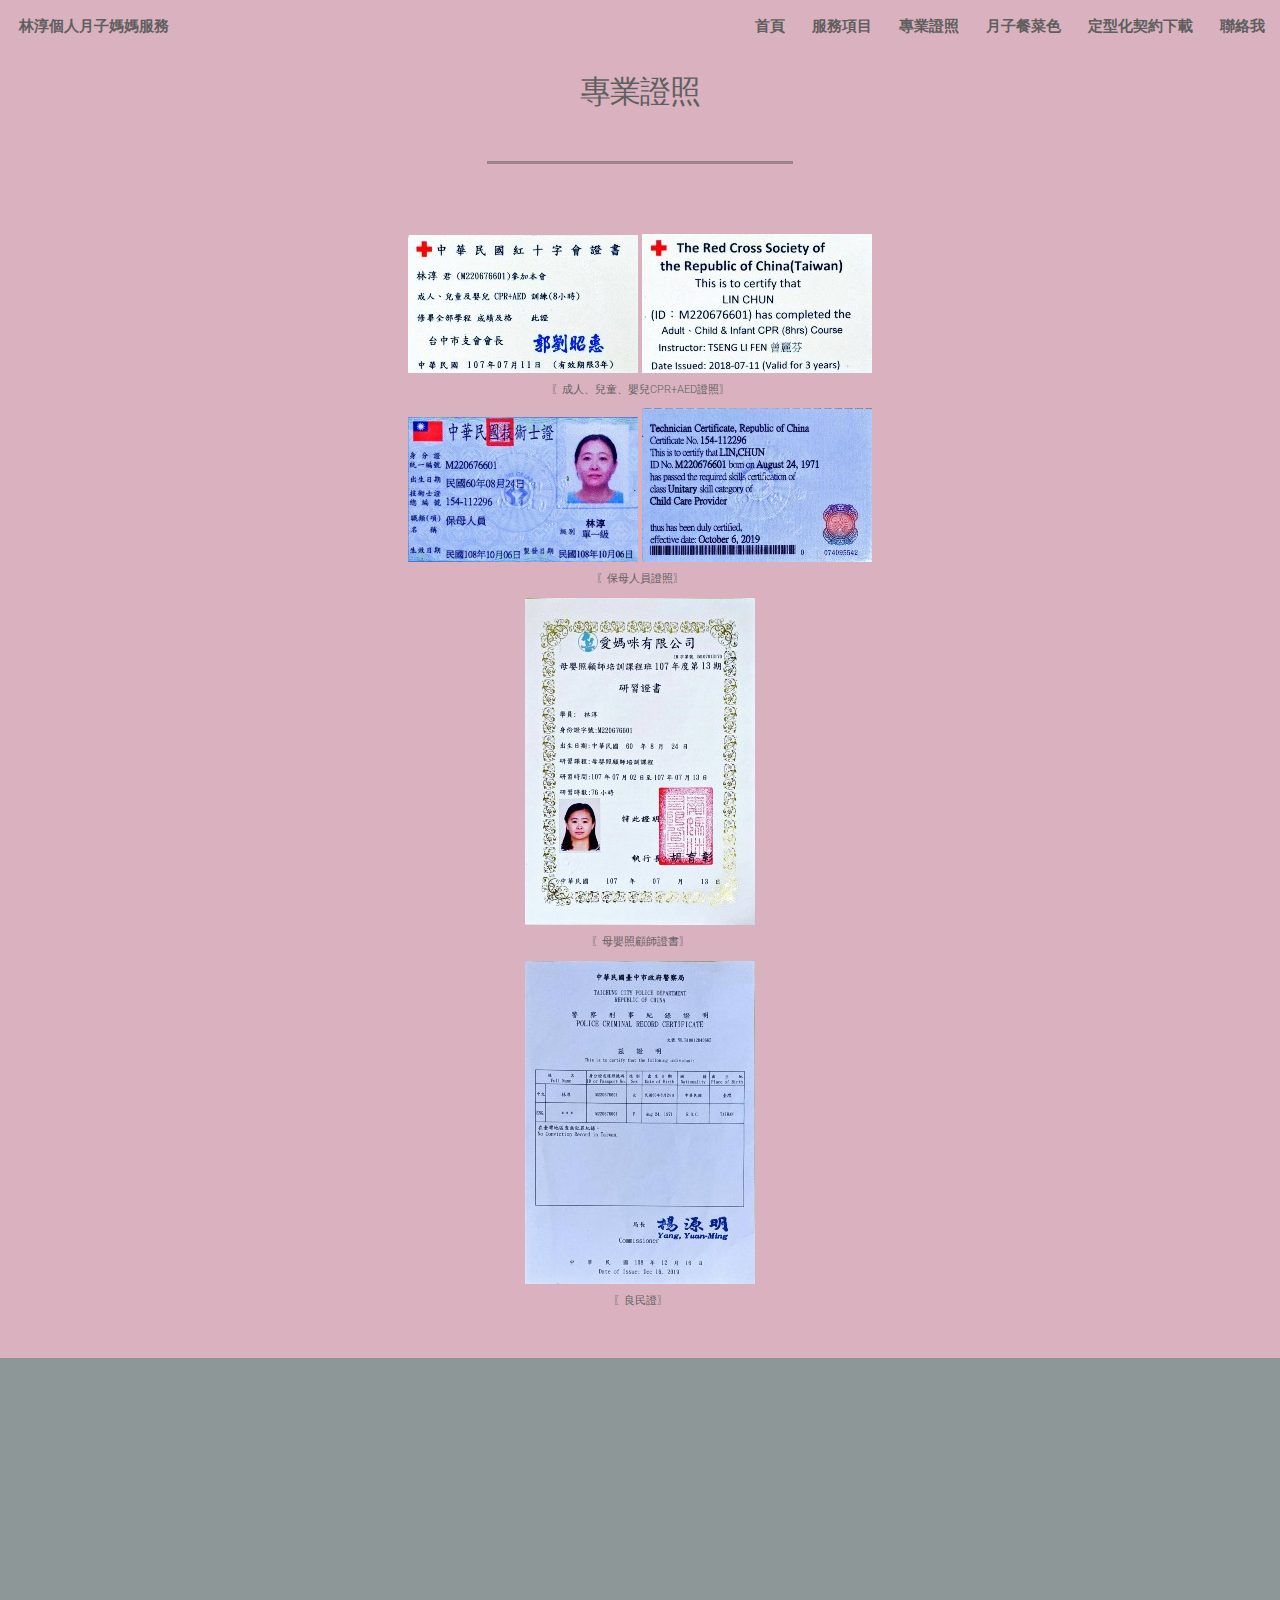
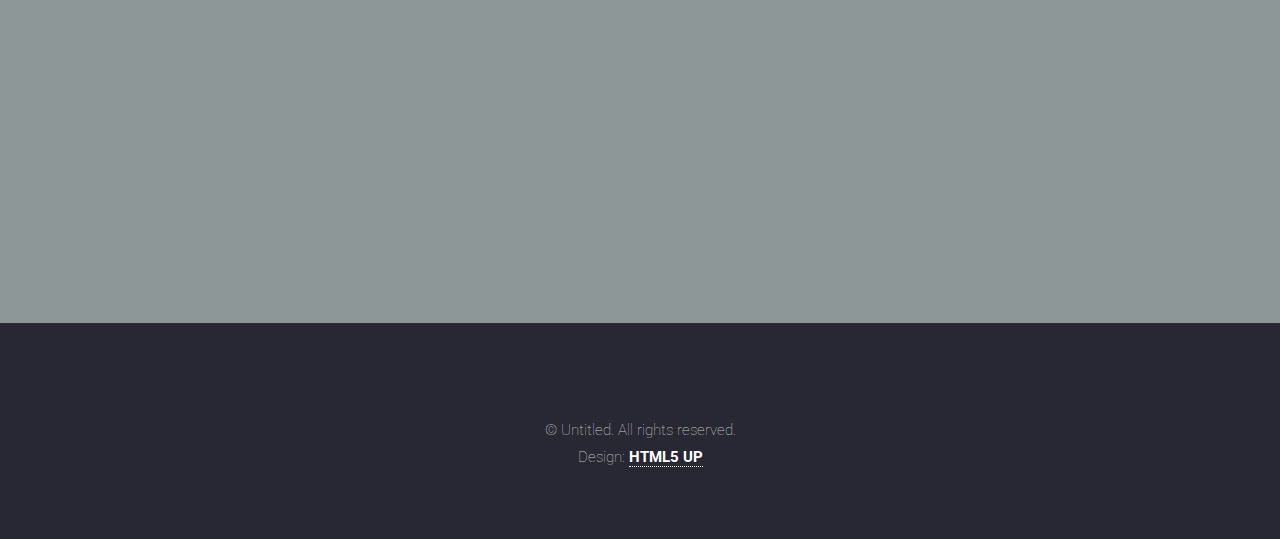
==== commit de08c608: "新增證照、月子餐" ====
--- a/elements.html
+++ b/elements.html
@@ -1,5 +1,3 @@
-
-
 <!DOCTYPE HTML>
 <!--
 	Landed by HTML5 UP
@@ -8,416 +6,127 @@
 -->
 <html>
 	<head>
-		<title>Elements - Landed by HTML5 UP</title>
+		<title>林淳個人到府月子媽媽服務</title>
 		<meta charset="utf-8" />
 		<meta name="viewport" content="width=device-width, initial-scale=1, user-scalable=no" />
 		<link rel="stylesheet" href="assets/css/main.css" />
 		<noscript><link rel="stylesheet" href="assets/css/noscript.css" /></noscript>
+		
 	</head>
-	<body class="is-preload">
+	<body class="is-preload landing">
 		<div id="page-wrapper">
 
 			<!-- Header -->
 				<header id="header">
-					<h1 id="logo"><a href="index.html">Landed</a></h1>
+					<h1 id="logo"><a href="index.html">林淳個人月子媽媽服務</a></h1>
 					<nav id="nav">
 						<ul>
-							<li><a href="index.html">Home</a></li>
+							<li><a href="index.html">首頁</a></li>
+							<li><a href="index.html#four">服務項目</a></li>
+							<li><a href="elements.html">專業證照</a></li>
 							<li>
-								<a href="#">Layouts</a>
+								<a href="#">月子餐菜色</a>
 								<ul>
-									<li><a href="left-sidebar.html">Left Sidebar</a></li>
-									<li><a href="right-sidebar.html">Right Sidebar</a></li>
-									<li><a href="no-sidebar.html">No Sidebar</a></li>
-									<li>
-										<a href="#">Submenu</a>
-										<ul>
-											<li><a href="#">Option 1</a></li>
-											<li><a href="#">Option 2</a></li>
-											<li><a href="#">Option 3</a></li>
-											<li><a href="#">Option 4</a></li>
-										</ul>
-									</li>
+									<li><a href="">持續新增中</a></li>
+									<li><a href="food_breakfast.html">早餐</a></li>
+									<li><a href="food_lunch.html">午餐</a></li>
+									<li><a href="food_dinner.html">晚餐</a></li>
+									<li><a href="food_dessert.html">點心</a></li>
 								</ul>
 							</li>
-							<li><a href="elements.html">Elements</a></li>
-							<li><a href="#" class="button primary">Sign Up</a></li>
+							<li><a href="food.html">定型化契約下載</a></li>
+							<li><a href="#five">聯絡我</a></li>
+							<!-- <li><a href="#" class="button primary">Sign Up</a></li> -->
 						</ul>
 					</nav>
 				</header>
 
-			<!-- Main -->
-				<div id="main" class="wrapper style1">
+
+
+			
+
+			<!-- Four -->
+				<section id="four" class="wrapper style1 special fade-up" style="background-color: #DAB2BF;">
 					<div class="container">
 						<header class="major">
-							<h2>Elements</h2>
-							<p>Ipsum dolor feugiat aliquam tempus sed magna lorem consequat accumsan</p>
+							<h2>專業證照</h2>
+							<!-- <p>Iaculis ac volutpat vis non enim gravida nisi faucibus posuere arcu consequat</p> -->
+						</header>					
+
+						<div class="col-xs-12 col-sm-6 col-md-6 col-lg-4">          
+							<div class="card rounded-0 p-0 shadow-sm">
+							<img src="images/cpr_aed正面.jpg" class="card-img-top rounded-0" alt="Angular pro sidebar">
+							<img src="images/cpr_aed背面.jpg" class="card-img-top rounded-0" alt="Angular pro sidebar">
+							<div class="card-body text-center">
+								<h6 class="card-title">〖成人、兒童、嬰兒CPR+AED證照〗</h6>
+							</div>
+							</div>          
+						</div>
+
+						<div class="col-xs-12 col-sm-6 col-md-6 col-lg-4">          
+							<div class="card rounded-0 p-0 shadow-sm">
+							<img src="images/保母證照.jpg" class="card-img-top rounded-0" alt="Angular pro sidebar">
+							<img src="images/保母證照背面.jpg" class="card-img-top rounded-0" alt="Angular pro sidebar">
+							<div class="card-body text-center">
+								<h6 class="card-title">〖保母人員證照〗</h6>
+							</div>
+							</div>          
+						</div>
+						<div class="col-xs-12 col-sm-6 col-md-6 col-lg-4">          
+							<div class="card rounded-0 p-0 shadow-sm">
+							<img src="images/母嬰照顧師研習證書.jpg" class="card-img-top rounded-0" alt="Angular pro sidebar">
+							<div class="card-body text-center">
+								<h6 class="card-title">〖母嬰照顧師證書〗</h6>
+							</div>
+							</div>          
+						</div>
+						<div class="col-xs-12 col-sm-6 col-md-6 col-lg-4">          
+							<div class="card rounded-0 p-0 shadow-sm">
+							<img src="images/良民證.jpg" class="card-img-top rounded-0" alt="Angular pro sidebar">
+							<div class="card-body text-center">
+								<h6 class="card-title">〖良民證〗</h6>
+							</div>
+							</div>          
+						</div>
+
+						<!-- <footer class="major">
+							<ul class="actions special">
+								<li><a href="#" class="button">Magna sed feugiat</a></li>
+							</ul>
+						</footer> -->
+					</div>
+				</section>
+
+			<!-- Five -->
+				<section id="five" class="wrapper style2 special fade">
+					<div class="container">
+						<header>
+							<h2>有任何問題 歡迎聯繫我</h2>
+							<p>預約坐月子、想安排面談、定型化契約討論</p>
+
 						</header>
+						<ul class="icons">
+							<li><a href="#" class="icon brands alt fa fa-whatsapp">0958 883 379(林小姐)</a></li>
+							<li><a href="https://www.facebook.com/profile.php?id=100002936052562" class="icon brands alt fa-facebook-square"><span class="label">Facebook</span>林淳</a></li>
+							<li><a href="#" class="icon brands alt fa-line"><span class="label">line</span>hoiyiove.1</a></li>
+							<!-- <li><a href="#" class="icon brands alt fa-instagram"><span class="label">Instagram</span></a></li>
+							<li><a href="#" class="icon brands alt fa-line"><span class="label">GitHub</span></a></li>
+							<li><a href="#" class="icon solid alt fa-envelope"><span class="label">Email</span></a></li> -->
+						</ul>
+						<form method="post" action="#" class="cta">
+							<!-- <div class="row gtr-uniform gtr-50">
+								<div class="col-8 col-12-xsmall"><input type="email" name="email" id="email" placeholder="Your Email Address" /></div>
+								<div class="col-4 col-12-xsmall"><input type="submit" value="Get Started" class="fit primary" /></div>
+							</div> -->
+							<img src="./images/qrcode.jpg" alt="">
 
-						<!-- Text -->
-							<section>
-								<h3>Text</h3>
-								<p>This is <b>bold</b> and this is <strong>strong</strong>. This is <i>italic</i> and this is <em>emphasized</em>.
-								This is <sup>superscript</sup> text and this is <sub>subscript</sub> text.
-								This is <u>underlined</u> and this is code: <code>for (;;) { ... }</code>. Finally, <a href="#">this is a link</a>.</p>
-
-								<hr />
-
-								<header>
-									<h3>Heading with a Subtitle</h3>
-									<p>Lorem ipsum dolor sit amet nullam id egestas urna aliquam</p>
-								</header>
-								<p>Nunc lacinia ante nunc ac lobortis. Interdum adipiscing gravida odio porttitor sem non mi integer non faucibus ornare mi ut ante amet placerat aliquet. Volutpat eu sed ante lacinia sapien lorem accumsan varius montes viverra nibh in adipiscing blandit tempus accumsan.</p>
-								<header>
-									<h4>Heading with a Subtitle</h4>
-									<p>Lorem ipsum dolor sit amet nullam id egestas urna aliquam</p>
-								</header>
-								<p>Nunc lacinia ante nunc ac lobortis. Interdum adipiscing gravida odio porttitor sem non mi integer non faucibus ornare mi ut ante amet placerat aliquet. Volutpat eu sed ante lacinia sapien lorem accumsan varius montes viverra nibh in adipiscing blandit tempus accumsan.</p>
-
-								<hr />
-
-								<h2>Heading Level 2</h2>
-								<h3>Heading Level 3</h3>
-								<h4>Heading Level 4</h4>
-								<h5>Heading Level 5</h5>
-								<h6>Heading Level 6</h6>
-
-								<hr />
-
-								<h4>Blockquote</h4>
-								<blockquote>Fringilla nisl. Donec accumsan interdum nisi, quis tincidunt felis sagittis eget tempus euismod. Vestibulum ante ipsum primis in faucibus vestibulum. Blandit adipiscing eu felis iaculis volutpat ac adipiscing accumsan faucibus. Vestibulum ante ipsum primis in faucibus lorem ipsum dolor sit amet nullam adipiscing eu felis.</blockquote>
-
-								<h4>Preformatted</h4>
-								<pre><code>i = 0;
-
-	while (!deck.isInOrder()) {
-	    print 'Iteration ' + i;
-	    deck.shuffle();
-	    i++;
-	}
-
-	print 'It took ' + i + ' iterations to sort the deck.';
-	</code></pre>
-							</section>
-
-						<!-- Lists -->
-							<section>
-								<h3>Lists</h3>
-								<div class="row">
-									<div class="col-6 col-12-xsmall">
-
-										<h4>Unordered</h4>
-										<ul>
-											<li>Dolor pulvinar etiam magna etiam.</li>
-											<li>Sagittis adipiscing lorem eleifend.</li>
-											<li>Felis enim feugiat dolore viverra.</li>
-										</ul>
-
-										<h4>Alternate</h4>
-										<ul class="alt">
-											<li>Dolor pulvinar etiam magna etiam.</li>
-											<li>Sagittis adipiscing lorem eleifend.</li>
-											<li>Felis enim feugiat dolore viverra.</li>
-											<li>Lobortis adipiscing condimentum lorem.</li>
-											<li>Integer eleifend erat sed accumsan.</li>
-										</ul>
-
-									</div>
-									<div class="col-6 col-12-xsmall">
-
-										<h4>Ordered</h4>
-										<ol>
-											<li>Dolor pulvinar etiam magna etiam.</li>
-											<li>Etiam vel felis at lorem sed viverra.</li>
-											<li>Felis enim feugiat dolore viverra.</li>
-											<li>Dolor pulvinar etiam magna etiam.</li>
-											<li>Etiam vel felis at lorem sed viverra.</li>
-											<li>Felis enim feugiat dolore viverra.</li>
-										</ol>
-
-										<h4>Icons</h4>
-										<ul class="icons">
-											<li><a href="#" class="icon brands fa-twitter"><span class="label">Twitter</span></a></li>
-											<li><a href="#" class="icon brands fa-facebook-f"><span class="label">Facebook</span></a></li>
-											<li><a href="#" class="icon brands fa-instagram"><span class="label">Instagram</span></a></li>
-											<li><a href="#" class="icon brands fa-github"><span class="label">Github</span></a></li>
-											<li><a href="#" class="icon brands fa-dribbble"><span class="label">Dribbble</span></a></li>
-											<li><a href="#" class="icon brands fa-tumblr"><span class="label">Tumblr</span></a></li>
-										</ul>
-										<ul class="icons">
-											<li><a href="#" class="icon brands alt fa-twitter"><span class="label">Twitter</span></a></li>
-											<li><a href="#" class="icon brands alt fa-facebook-f"><span class="label">Facebook</span></a></li>
-											<li><a href="#" class="icon brands alt fa-instagram"><span class="label">Instagram</span></a></li>
-											<li><a href="#" class="icon brands alt fa-github"><span class="label">Github</span></a></li>
-											<li><a href="#" class="icon brands alt fa-dribbble"><span class="label">Dribbble</span></a></li>
-											<li><a href="#" class="icon brands alt fa-tumblr"><span class="label">Tumblr</span></a></li>
-										</ul>
-
-									</div>
-								</div>
-
-								<h4>Actions</h4>
-								<ul class="actions">
-									<li><a href="#" class="button primary">Default</a></li>
-									<li><a href="#" class="button">Default</a></li>
-								</ul>
-								<ul class="actions small">
-									<li><a href="#" class="button primary small">Small</a></li>
-									<li><a href="#" class="button small">Small</a></li>
-								</ul>
-								<div class="row">
-									<div class="col-3 col-6-medium col-12-xsmall">
-										<ul class="actions stacked">
-											<li><a href="#" class="button primary">Default</a></li>
-											<li><a href="#" class="button">Default</a></li>
-										</ul>
-									</div>
-									<div class="col-3 col-6-medium col-12-xsmall">
-										<ul class="actions stacked">
-											<li><a href="#" class="button primary small">Small</a></li>
-											<li><a href="#" class="button small">Small</a></li>
-										</ul>
-									</div>
-									<div class="col-3 col-6-medium col-12-xsmall">
-										<ul class="actions stacked">
-											<li><a href="#" class="button primary fit">Default</a></li>
-											<li><a href="#" class="button fit">Default</a></li>
-										</ul>
-									</div>
-									<div class="col-3 col-6-medium col-12-xsmall">
-										<ul class="actions stacked">
-											<li><a href="#" class="button primary small fit">Small</a></li>
-											<li><a href="#" class="button small fit">Small</a></li>
-										</ul>
-									</div>
-								</div>
-							</section>
-
-						<!-- Table -->
-							<section>
-								<h3>Table</h3>
-								<h4>Default</h4>
-								<div class="table-wrapper">
-									<table>
-										<thead>
-											<tr>
-												<th>Name</th>
-												<th>Description</th>
-												<th>Price</th>
-											</tr>
-										</thead>
-										<tbody>
-											<tr>
-												<td>Item 1</td>
-												<td>Ante turpis integer aliquet porttitor.</td>
-												<td>29.99</td>
-											</tr>
-											<tr>
-												<td>Item 2</td>
-												<td>Vis ac commodo adipiscing arcu aliquet.</td>
-												<td>19.99</td>
-											</tr>
-											<tr>
-												<td>Item 3</td>
-												<td> Morbi faucibus arcu accumsan lorem.</td>
-												<td>29.99</td>
-											</tr>
-											<tr>
-												<td>Item 4</td>
-												<td>Vitae integer tempus condimentum.</td>
-												<td>19.99</td>
-											</tr>
-											<tr>
-												<td>Item 5</td>
-												<td>Ante turpis integer aliquet porttitor.</td>
-												<td>29.99</td>
-											</tr>
-										</tbody>
-										<tfoot>
-											<tr>
-												<td colspan="2"></td>
-												<td>100.00</td>
-											</tr>
-										</tfoot>
-									</table>
-								</div>
-								<h4>Alternate</h4>
-								<div class="table-wrapper">
-									<table class="alt">
-										<thead>
-											<tr>
-												<th>Name</th>
-												<th>Description</th>
-												<th>Price</th>
-											</tr>
-										</thead>
-										<tbody>
-											<tr>
-												<td>Item 1</td>
-												<td>Ante turpis integer aliquet porttitor.</td>
-												<td>29.99</td>
-											</tr>
-											<tr>
-												<td>Item 2</td>
-												<td>Vis ac commodo adipiscing arcu aliquet.</td>
-												<td>19.99</td>
-											</tr>
-											<tr>
-												<td>Item 3</td>
-												<td> Morbi faucibus arcu accumsan lorem.</td>
-												<td>29.99</td>
-											</tr>
-											<tr>
-												<td>Item 4</td>
-												<td>Vitae integer tempus condimentum.</td>
-												<td>19.99</td>
-											</tr>
-											<tr>
-												<td>Item 5</td>
-												<td>Ante turpis integer aliquet porttitor.</td>
-												<td>29.99</td>
-											</tr>
-										</tbody>
-										<tfoot>
-											<tr>
-												<td colspan="2"></td>
-												<td>100.00</td>
-											</tr>
-										</tfoot>
-									</table>
-								</div>
-							</section>
-
-						<!-- Buttons -->
-							<section>
-								<h3>Buttons</h3>
-								<ul class="actions">
-									<li><a href="#" class="button primary">Primary</a></li>
-									<li><a href="#" class="button">Default</a></li>
-								</ul>
-								<ul class="actions">
-									<li><a href="#" class="button primary large">Large</a></li>
-									<li><a href="#" class="button">Default</a></li>
-									<li><a href="#" class="button small">Default</a></li>
-								</ul>
-								<div class="row">
-									<div class="col-6 col-12-xsmall">
-										<ul class="actions fit">
-											<li><a href="#" class="button primary fit">Fit</a></li>
-											<li><a href="#" class="button fit">Fit</a></li>
-										</ul>
-									</div>
-									<div class="col-6 col-12-xsmall">
-										<ul class="actions fit small">
-											<li><a href="#" class="button primary fit small">Fit + Small</a></li>
-											<li><a href="#" class="button fit small">Fit + Small</a></li>
-										</ul>
-									</div>
-								</div>
-								<ul class="actions">
-									<li><a href="#" class="button primary icon solid fa-download">Icon</a></li>
-									<li><a href="#" class="button icon solid fa-download">Icon</a></li>
-								</ul>
-								<ul class="actions">
-									<li><span class="button primary disabled">Primary</span></li>
-									<li><span class="button disabled">Default</span></li>
-								</ul>
-							</section>
-
-						<!-- Form -->
-							<section>
-								<h3>Form</h3>
-								<form method="post" action="#">
-									<div class="row gtr-uniform gtr-50">
-										<div class="col-6 col-12-xsmall">
-											<input type="text" name="name" id="name" value="" placeholder="Name" />
-										</div>
-										<div class="col-6 col-12-xsmall">
-											<input type="email" name="email" id="email" value="" placeholder="Email" />
-										</div>
-										<div class="col-12">
-											<select name="category" id="category">
-												<option value="">- Category -</option>
-												<option value="1">Manufacturing</option>
-												<option value="1">Shipping</option>
-												<option value="1">Administration</option>
-												<option value="1">Human Resources</option>
-											</select>
-										</div>
-										<div class="col-4 col-12-medium">
-											<input type="radio" id="priority-low" name="priority" checked>
-											<label for="priority-low">Low Priority</label>
-										</div>
-										<div class="col-4 col-12-medium">
-											<input type="radio" id="priority-normal" name="priority">
-											<label for="priority-normal">Normal Priority</label>
-										</div>
-										<div class="col-4 col-12-medium">
-											<input type="radio" id="priority-high" name="priority">
-											<label for="priority-high">High Priority</label>
-										</div>
-										<div class="col-6 col-12-medium">
-											<input type="checkbox" id="copy" name="copy">
-											<label for="copy">Email me a copy of this message</label>
-										</div>
-										<div class="col-6 col-12-medium">
-											<input type="checkbox" id="human" name="human" checked>
-											<label for="human">I am a human and not a robot</label>
-										</div>
-										<div class="col-12">
-											<textarea name="message" id="message" placeholder="Enter your message" rows="6"></textarea>
-										</div>
-										<div class="col-12">
-											<ul class="actions">
-												<li><input type="submit" value="Send Message" class="primary" /></li>
-												<li><input type="reset" value="Reset" /></li>
-											</ul>
-										</div>
-									</div>
-								</form>
-							</section>
-
-						<!-- Image -->
-							<section>
-								<h3>Image</h3>
-								<h4>Fit</h4>
-								<div class="box alt">
-									<div class="row gtr-50 gtr-uniform">
-										<div class="col-12"><span class="image fit"><img src="images/pic07.jpg" alt="" /></span></div>
-										<div class="col-4 col-6-xsmall"><span class="image fit"><img src="images/pic02.jpg" alt="" /></span></div>
-										<div class="col-4 col-6-xsmall"><span class="image fit"><img src="images/pic03.jpg" alt="" /></span></div>
-										<div class="col-4 col-6-xsmall"><span class="image fit"><img src="images/pic04.jpg" alt="" /></span></div>
-										<div class="col-4 col-6-xsmall"><span class="image fit"><img src="images/pic04.jpg" alt="" /></span></div>
-										<div class="col-4 col-6-xsmall"><span class="image fit"><img src="images/pic02.jpg" alt="" /></span></div>
-										<div class="col-4 col-6-xsmall"><span class="image fit"><img src="images/pic03.jpg" alt="" /></span></div>
-										<div class="col-4 col-6-xsmall"><span class="image fit"><img src="images/pic03.jpg" alt="" /></span></div>
-										<div class="col-4 col-6-xsmall"><span class="image fit"><img src="images/pic04.jpg" alt="" /></span></div>
-										<div class="col-4 col-6-xsmall"><span class="image fit"><img src="images/pic02.jpg" alt="" /></span></div>
-										<div class="col-4 col-6-xsmall"><span class="image fit"><img src="images/pic02.jpg" alt="" /></span></div>
-										<div class="col-4 col-6-xsmall"><span class="image fit"><img src="images/pic03.jpg" alt="" /></span></div>
-										<div class="col-4 col-6-xsmall"><span class="image fit"><img src="images/pic04.jpg" alt="" /></span></div>
-									</div>
-								</div>
-
-								<h4>Left &amp; Right</h4>
-								<p><span class="image left"><img src="images/pic08.jpg" alt="" /></span>Fringilla nisl. Donec accumsan interdum nisi, quis tincidunt felis sagittis eget. tempus euismod. Vestibulum ante ipsum primis in faucibus vestibulum. Blandit adipiscing eu felis iaculis volutpat ac adipiscing accumsan eu faucibus. Integer ac pellentesque praesent tincidunt felis sagittis eget. tempus euismod. Vestibulum ante ipsum primis in faucibus vestibulum. Blandit adipiscing eu felis iaculis volutpat ac adipiscing accumsan eu faucibus. Integer ac pellentesque praesent. Donec accumsan interdum nisi, quis tincidunt felis sagittis eget. tempus euismod. Vestibulum ante ipsum primis in faucibus vestibulum. Blandit adipiscing eu felis iaculis volutpat ac adipiscing accumsan eu faucibus. Integer ac pellentesque praesent tincidunt felis sagittis eget. tempus euismod. Vestibulum ante ipsum primis in faucibus vestibulum. Blandit adipiscing eu felis iaculis volutpat ac adipiscing accumsan eu faucibus. Integer ac pellentesque praesent. Cras aliquet accumsan curae accumsan arcu amet egestas placerat odio morbi mi adipiscing col morbi felis faucibus in gravida sollicitudin interdum commodo. Ante aliquam vis iaculis accumsan lorem ipsum dolor sit amet nullam. Cras aliquet accumsan curae accumsan arcu amet egestas placerat odio morbi mi adipiscing col morbi felis faucibus in gravida sollicitudin interdum commodo. Ante aliquam vis iaculis accumsan lorem ipsum dolor sit amet nullam.</p>
-								<p><span class="image right"><img src="images/pic08.jpg" alt="" /></span>Fringilla nisl. Donec accumsan interdum nisi, quis tincidunt felis sagittis eget. tempus euismod. Vestibulum ante ipsum primis in faucibus vestibulum. Blandit adipiscing eu felis iaculis volutpat ac adipiscing accumsan eu faucibus. Integer ac pellentesque praesent tincidunt felis sagittis eget. tempus euismod. Vestibulum ante ipsum primis in faucibus vestibulum. Blandit adipiscing eu felis iaculis volutpat ac adipiscing accumsan eu faucibus. Integer ac pellentesque praesent. Donec accumsan interdum nisi, quis tincidunt felis sagittis eget. tempus euismod. Vestibulum ante ipsum primis in faucibus vestibulum. Blandit adipiscing eu felis iaculis volutpat ac adipiscing accumsan eu faucibus. Integer ac pellentesque praesent tincidunt felis sagittis eget. tempus euismod. Vestibulum ante ipsum primis in faucibus vestibulum. Blandit adipiscing eu felis iaculis volutpat ac adipiscing accumsan eu faucibus. Integer ac pellentesque praesent. Cras aliquet accumsan curae accumsan arcu amet egestas placerat odio morbi mi adipiscing col morbi felis faucibus in gravida sollicitudin interdum commodo. Ante aliquam vis iaculis accumsan lorem ipsum dolor sit amet nullam. Cras aliquet accumsan curae accumsan arcu amet egestas placerat odio morbi mi adipiscing col morbi felis faucibus in gravida sollicitudin interdum commodo. Ante aliquam vis iaculis accumsan lorem ipsum dolor sit amet nullam.</p>
-							</section>
-
+						</form>
 					</div>
-				</div>
+				</section>
 
 			<!-- Footer -->
 				<footer id="footer">
-					<ul class="icons">
-						<li><a href="#" class="icon brands alt fa-twitter"><span class="label">Twitter</span></a></li>
-						<li><a href="#" class="icon brands alt fa-facebook-f"><span class="label">Facebook</span></a></li>
-						<li><a href="#" class="icon brands alt fa-linkedin-in"><span class="label">LinkedIn</span></a></li>
-						<li><a href="#" class="icon brands alt fa-instagram"><span class="label">Instagram</span></a></li>
-						<li><a href="#" class="icon brands alt fa-github"><span class="label">GitHub</span></a></li>
-						<li><a href="#" class="icon solid alt fa-envelope"><span class="label">Email</span></a></li>
-					</ul>
-					<ul class="copyright">
+					<ul class="copyright"></ul>
 						<li>&copy; Untitled. All rights reserved.</li><li>Design: <a href="http://html5up.net">HTML5 UP</a></li>
 					</ul>
 				</footer>
--- a/assets/css/main.css
+++ b/assets/css/main.css
@@ -111,7 +111,7 @@
 		-ms-transition: border-color 0.2s ease-in-out, color 0.2s ease-in-out;
 		transition: border-color 0.2s ease-in-out, color 0.2s ease-in-out;
 		border-bottom: dotted 1px;
-		color: #6EC3C9;
+		color: #fff;
 		font-weight: bold;
 		text-decoration: none;
 	}
@@ -2187,7 +2187,7 @@
 	}
 
 		header.major:after {
-			background: #6EC3C9;
+			background: #5f5f5f87;
 			content: '';
 			display: inline-block;
 			height: 0.2em;
@@ -2471,7 +2471,7 @@
 			}
 
 		.icon.major {
-			background: #272833;
+			background: #5f5f5f87;
 			border-radius: 100%;
 			cursor: default;
 			display: inline-block;
@@ -3061,7 +3061,7 @@
 			background-image: url("images/overlay.png");
 			background-size: cover;
 			content: '';
-			display: block;
+			/* display: block; */
 			height: 100%;
 			left: 0;
 			top: 0;
@@ -3085,7 +3085,7 @@
 			-webkit-transition: -webkit-transform 1s ease, opacity 1s ease;
 			-ms-transition: -ms-transform 1s ease, opacity 1s ease;
 			transition: transform 1s ease, opacity 1s ease;
-			background: #e68595;
+			background: #DAB2BF;
 			border-style: solid;
 			opacity: 1;
 			position: absolute;
@@ -3141,15 +3141,15 @@
 		}
 
 		.spotlight.style1 .content {
-			border-color: #6EC3C9;
+			border-color: #5f5f5f87;
 		}
 
 		.spotlight.style2 .content {
-			border-color: #5480f1;
+			border-color: #5f5f5f87;
 		}
 
 		.spotlight.style3 .content {
-			border-color: #39c088;
+			border-color: #5f5f5f87;
 		}
 
 		.spotlight.inactive .content {
@@ -3203,7 +3203,7 @@
 	}
 
 		.wrapper.style2 {
-			background: ##6EC3C9;
+			background: rgb(141, 151, 151);
 		}
 
 			.wrapper.style2 input[type="text"]:focus,
@@ -3494,7 +3494,7 @@
 			max-width: 95%;
 			padding: 6em;
 			position: relative;
-			text-align: right;
+			text-align: left;
 			vertical-align: middle;
 			z-index: 1;
 		}
@@ -3537,7 +3537,7 @@
 
 	#footer {
 		background: #272833;
-		padding: 6em 0;
+		/* padding: 6em 0; */
 		text-align: center;
 	}
 
@@ -3678,7 +3678,7 @@
 				}
 
 				.spotlight .content {
-					background-color: #1c1d26;
+					background-color: #5f5f5f5;
 					border-width: 0 !important;
 					border-top-width: 0.35em !important;
 					bottom: auto !important;
@@ -3896,6 +3896,7 @@
 			}
 
 				#titleBar .title {
+					background-color: #DAB2BF;
 					color: #ffffff;
 					display: block;
 					font-weight: 300;
@@ -4112,4 +4113,4 @@
 						padding: 0;
 					}
 
-	}+	}
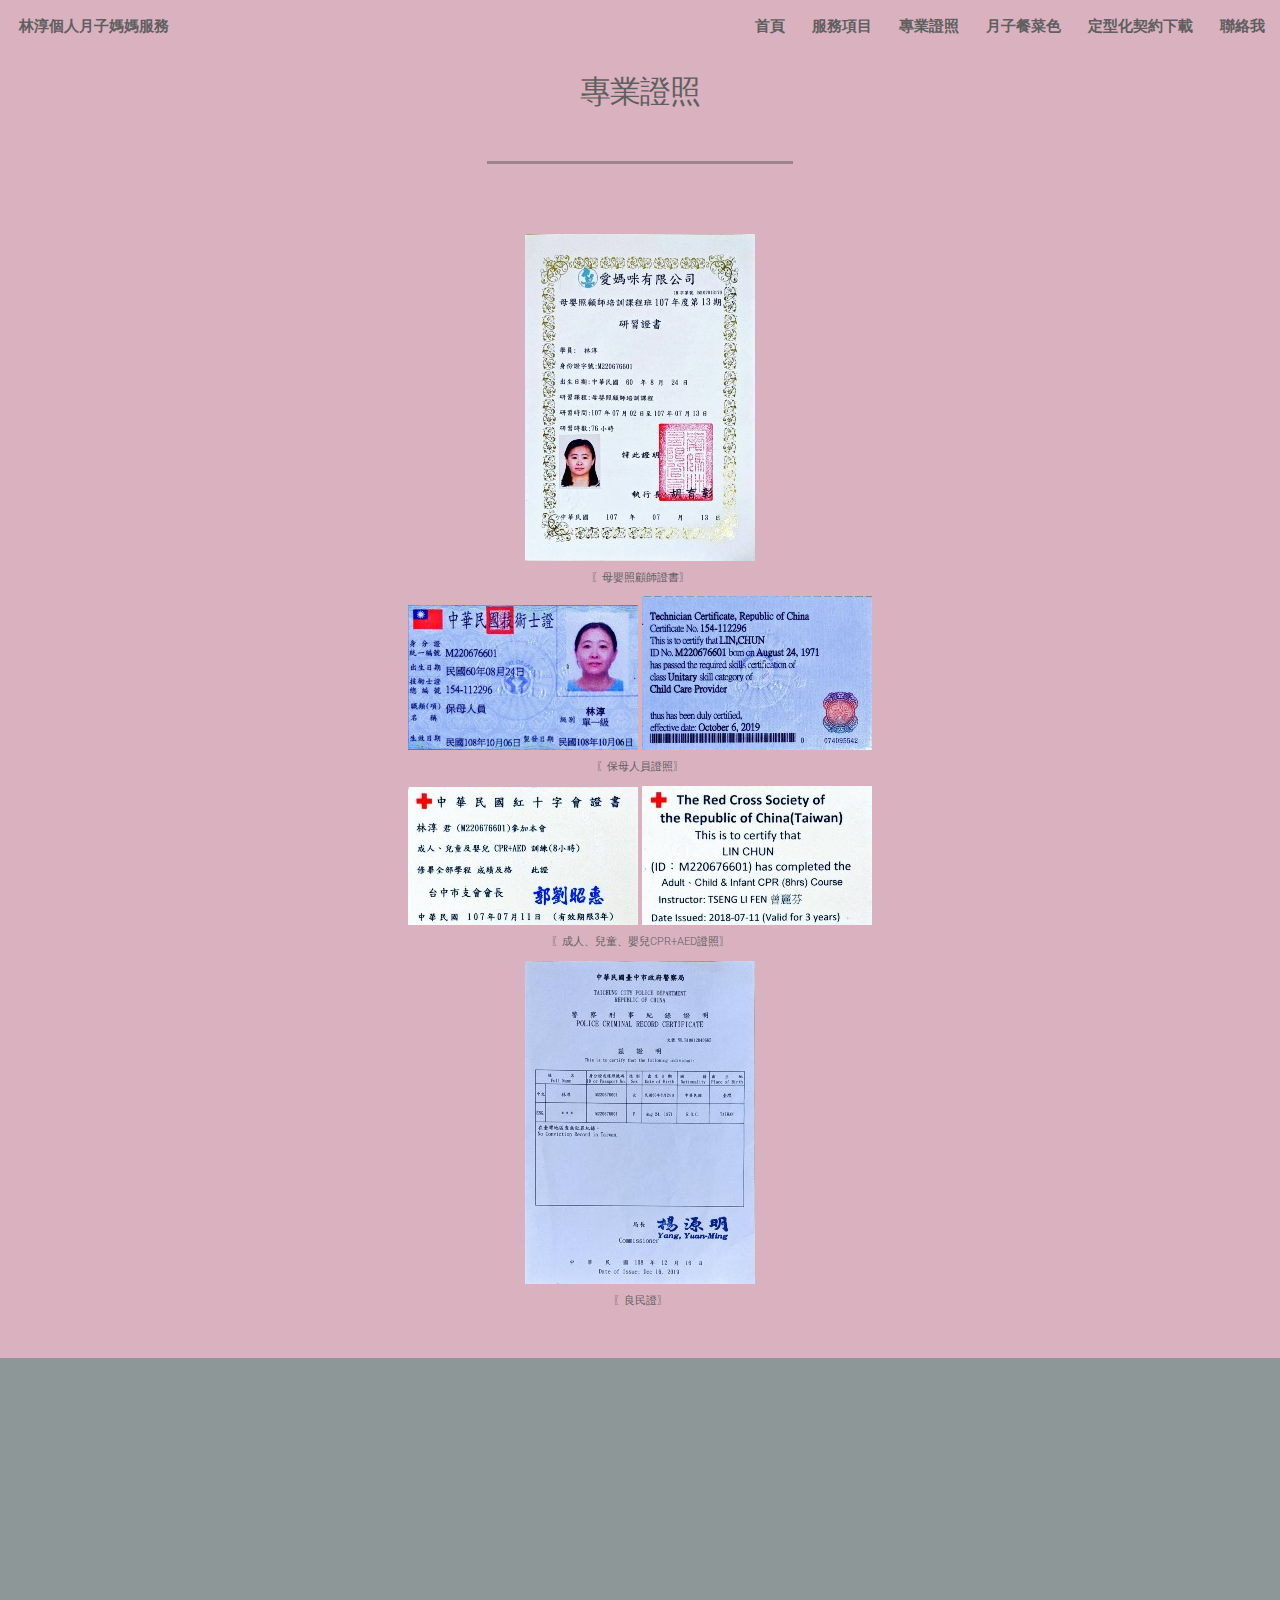
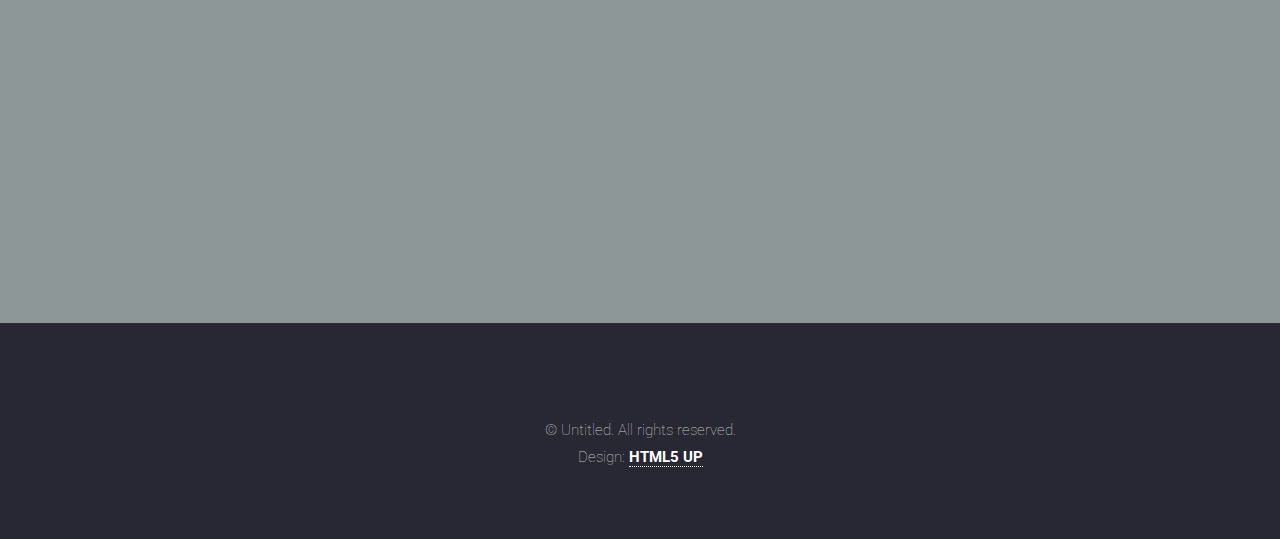
==== commit e03851d5: "換圖片連結" ====
--- a/elements.html
+++ b/elements.html
@@ -34,7 +34,7 @@
 									<li><a href="food_dessert.html">點心</a></li>
 								</ul>
 							</li>
-							<li><a href="food.html">定型化契約下載</a></li>
+							<li><a href="到府坐月子服務定型化契約.pdf">定型化契約下載</a></li>
 							<li><a href="#five">聯絡我</a></li>
 							<!-- <li><a href="#" class="button primary">Sign Up</a></li> -->
 						</ul>
@@ -52,13 +52,11 @@
 							<h2>專業證照</h2>
 							<!-- <p>Iaculis ac volutpat vis non enim gravida nisi faucibus posuere arcu consequat</p> -->
 						</header>					
-
 						<div class="col-xs-12 col-sm-6 col-md-6 col-lg-4">          
 							<div class="card rounded-0 p-0 shadow-sm">
-							<img src="images/cpr_aed正面.jpg" class="card-img-top rounded-0" alt="Angular pro sidebar">
-							<img src="images/cpr_aed背面.jpg" class="card-img-top rounded-0" alt="Angular pro sidebar">
+							<img src="images/母嬰照顧師研習證書.jpg" class="card-img-top rounded-0" alt="Angular pro sidebar">
 							<div class="card-body text-center">
-								<h6 class="card-title">〖成人、兒童、嬰兒CPR+AED證照〗</h6>
+								<h6 class="card-title">〖母嬰照顧師證書〗</h6>
 							</div>
 							</div>          
 						</div>
@@ -72,14 +70,19 @@
 							</div>
 							</div>          
 						</div>
+						
 						<div class="col-xs-12 col-sm-6 col-md-6 col-lg-4">          
 							<div class="card rounded-0 p-0 shadow-sm">
-							<img src="images/母嬰照顧師研習證書.jpg" class="card-img-top rounded-0" alt="Angular pro sidebar">
+							<img src="images/cpr_aed正面.jpg" class="card-img-top rounded-0" alt="Angular pro sidebar">
+							<img src="images/cpr_aed背面.jpg" class="card-img-top rounded-0" alt="Angular pro sidebar">
 							<div class="card-body text-center">
-								<h6 class="card-title">〖母嬰照顧師證書〗</h6>
+								<h6 class="card-title">〖成人、兒童、嬰兒CPR+AED證照〗</h6>
 							</div>
 							</div>          
 						</div>
+
+
+
 						<div class="col-xs-12 col-sm-6 col-md-6 col-lg-4">          
 							<div class="card rounded-0 p-0 shadow-sm">
 							<img src="images/良民證.jpg" class="card-img-top rounded-0" alt="Angular pro sidebar">
